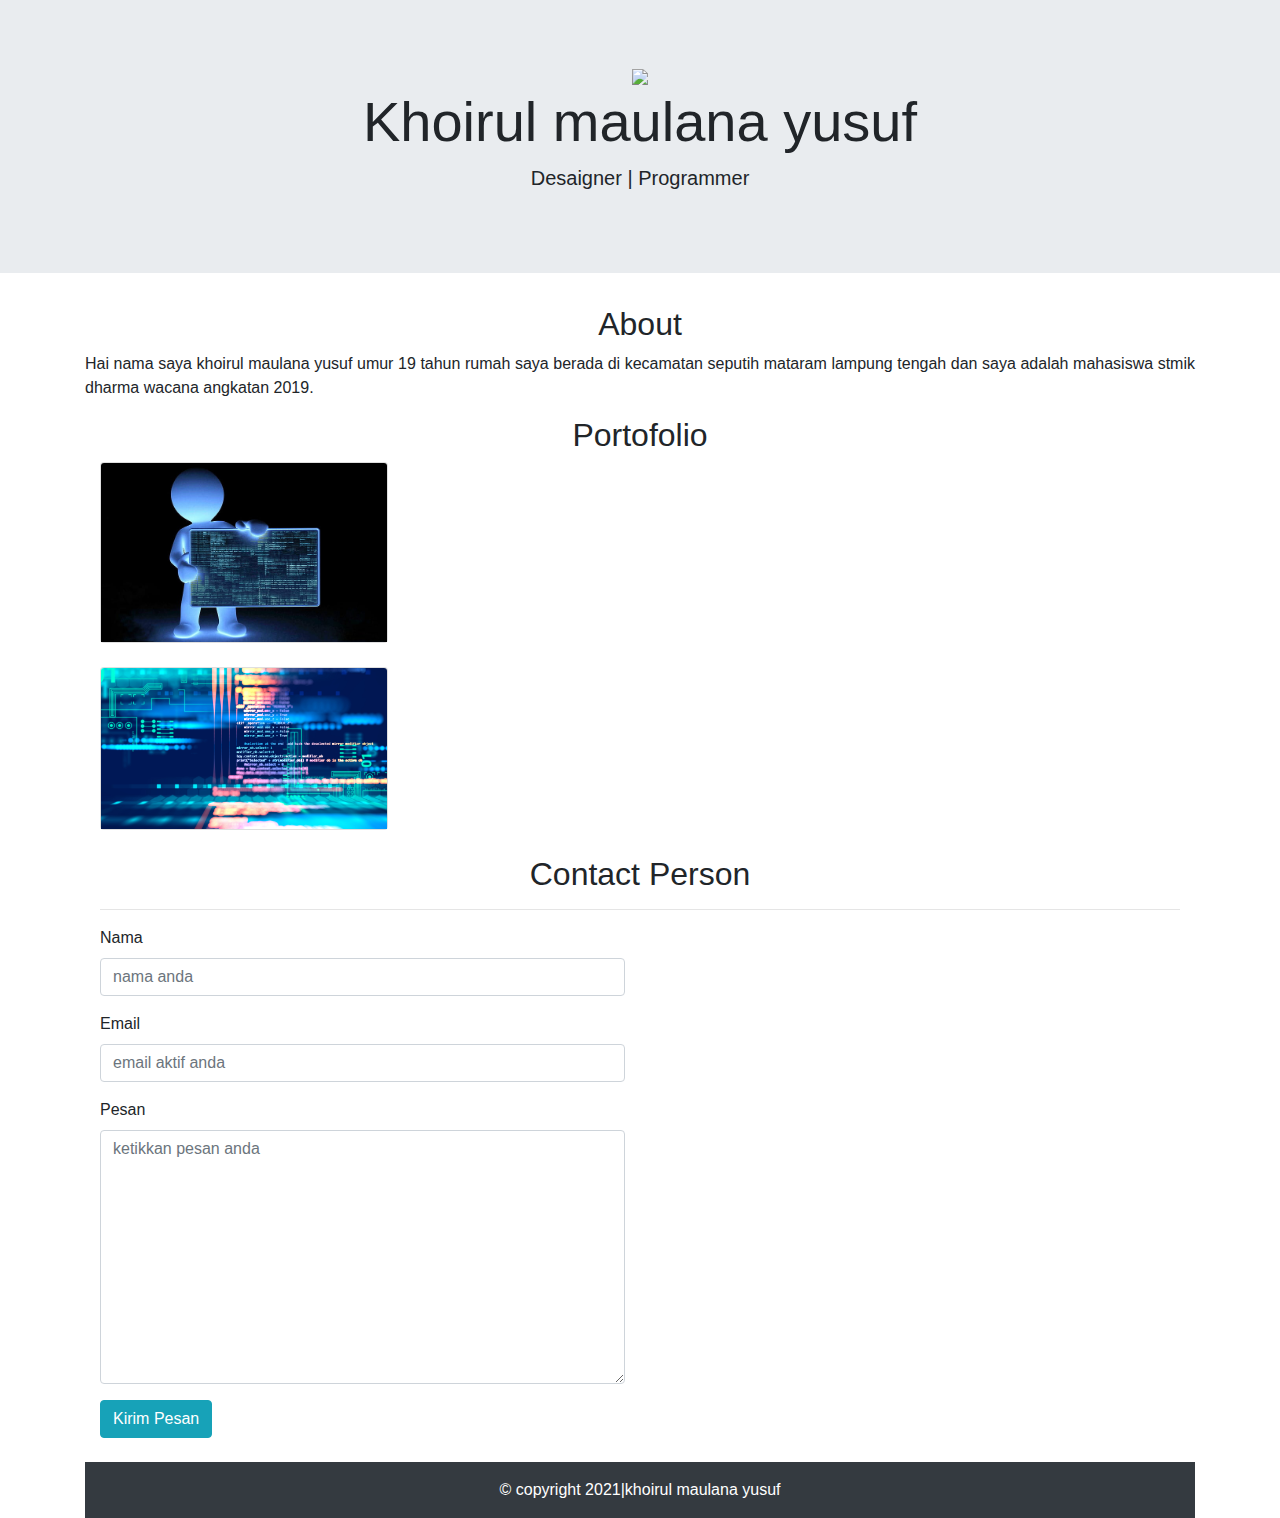
==== index.html @ 2929d171 "tugas" ====
<!doctype html>
<html lang="en">
  <head>
    <!-- Required meta tags -->
    <meta charset="utf-8">
    <meta name="viewport" content="width=device-width, initial-scale=1, shrink-to-fit=no">

    <!-- Bootstrap CSS -->
    <link rel="stylesheet" href="https://maxcdn.bootstrapcdn.com/bootstrap/4.0.0/css/bootstrap.min.css" integrity="sha384-Gn5384xqQ1aoWXA+058RXPxPg6fy4IWvTNh0E263XmFcJlSAwiGgFAW/dAiS6JXm" crossorigin="anonymous">

    <title>MyPortofolio</title>
  </head>
  <body>


<!-- Jumbotron -->

<div class="jumbotron jumbotron-fluid text-center">
  <div class="container">
    <img src="IMG20171221094413.JPG" width="22%">
    <h1 class="display-4">Khoirul maulana yusuf</h1>
    <p class="lead">Desaigner | Programmer</p>
  </div>
</div>

<!-- Jumbotron -->


<!-- About -->

<div class="container">
  <div class="row">
    <div class="col text-center">
      
      <h2>About</h2>

    </div>  
  </div>
</div>


<div class="container">
  <div class="row text-justify">
    
    <div class="col">
      <p> Hai nama saya khoirul maulana yusuf umur 19 tahun rumah saya berada di kecamatan seputih mataram lampung tengah 
        dan saya adalah mahasiswa stmik dharma wacana angkatan 2019.
      </p>
    </div>

  </div>
</div>
<!-- About -->



<!-- portofolio -->

<div class="container">
  <div class="row">
    <div class="col text-center">
      
      <h2>Portofolio</h2>

    </div>  
  </div>
</div>



<div class="container">
 
    <div class="col-md-6">
      
      <div class="card" style="width: 18rem;">
        <img class="card-img-top" src="programmer-wallpaper-preview.jpg" alt="Card image cap">
      </div>
        <br>
    </div>

    <div class="col-md-6">
      
      <div class="card" style="width: 18rem;">
        <img class="card-img-top" src="87-879470_computer-programming-coding-technology.jpg" alt="Card image cap">
      </div>
  </div>
    <br>
  <div class="col-md-6">
</div>
<!-- portofolio -->

<section class="contact" id="contact">
  <div class="container">
    <div class="row">
      <div class="col-sm-12 text-center">
        <h2>Contact Person</h2>
        <hr>
      </div>
    </div>

    <div class="row">
      <div class="col-sm-6 col-sm-offset-3">
        <form>
          <div class="form-group">
            <label for="nama">Nama</label>
            <input type="text" name="" id="nama" class="form-control" placeholder="nama anda">
          </div>

          <div class="form-group">
            <label for="email">Email</label>
            <input type="email" name="" id="email" class="form-control" placeholder="email aktif anda">
          </div>

          <div class="form-group">
            <label for="pesan">Pesan</label>
            <textarea class="form-control" id="pesan" rows="10" placeholder="ketikkan pesan anda"></textarea>
          </div>

          <button type="submit" class="btn btn-info"><i class="glyphicon glyphicon-send"></i> Kirim Pesan</button>
        </form>
      </div>
    </div>
  </div>
</section>
<br>

<!-- footer -->

<footer class="bg-dark text-white text-center">
  <div class="container">
    <div class="row">
      <div class="col pt-3">
        <p>© copyright 2021|khoirul maulana yusuf</p>
      </div>
    </div>
  </div>
</footer>

<!-- footer -->


    <!-- Optional JavaScript -->
    <!-- jQuery first, then Popper.js, then Bootstrap JS -->
    <script src="https://code.jquery.com/jquery-3.2.1.slim.min.js" integrity="sha384-KJ3o2DKtIkvYIK3UENzmM7KCkRr/rE9/Qpg6aAZGJwFDMVNA/GpGFF93hXpG5KkN" crossorigin="anonymous"></script>
    <script src="https://cdnjs.cloudflare.com/ajax/libs/popper.js/1.12.9/umd/popper.min.js" integrity="sha384-ApNbgh9B+Y1QKtv3Rn7W3mgPxhU9K/ScQsAP7hUibX39j7fakFPskvXusvfa0b4Q" crossorigin="anonymous"></script>
    <script src="https://maxcdn.bootstrapcdn.com/bootstrap/4.0.0/js/bootstrap.min.js" integrity="sha384-JZR6Spejh4U02d8jOt6vLEHfe/JQGiRRSQQxSfFWpi1MquVdAyjUar5+76PVCmYl" crossorigin="anonymous"></script>
  </body>
</html>
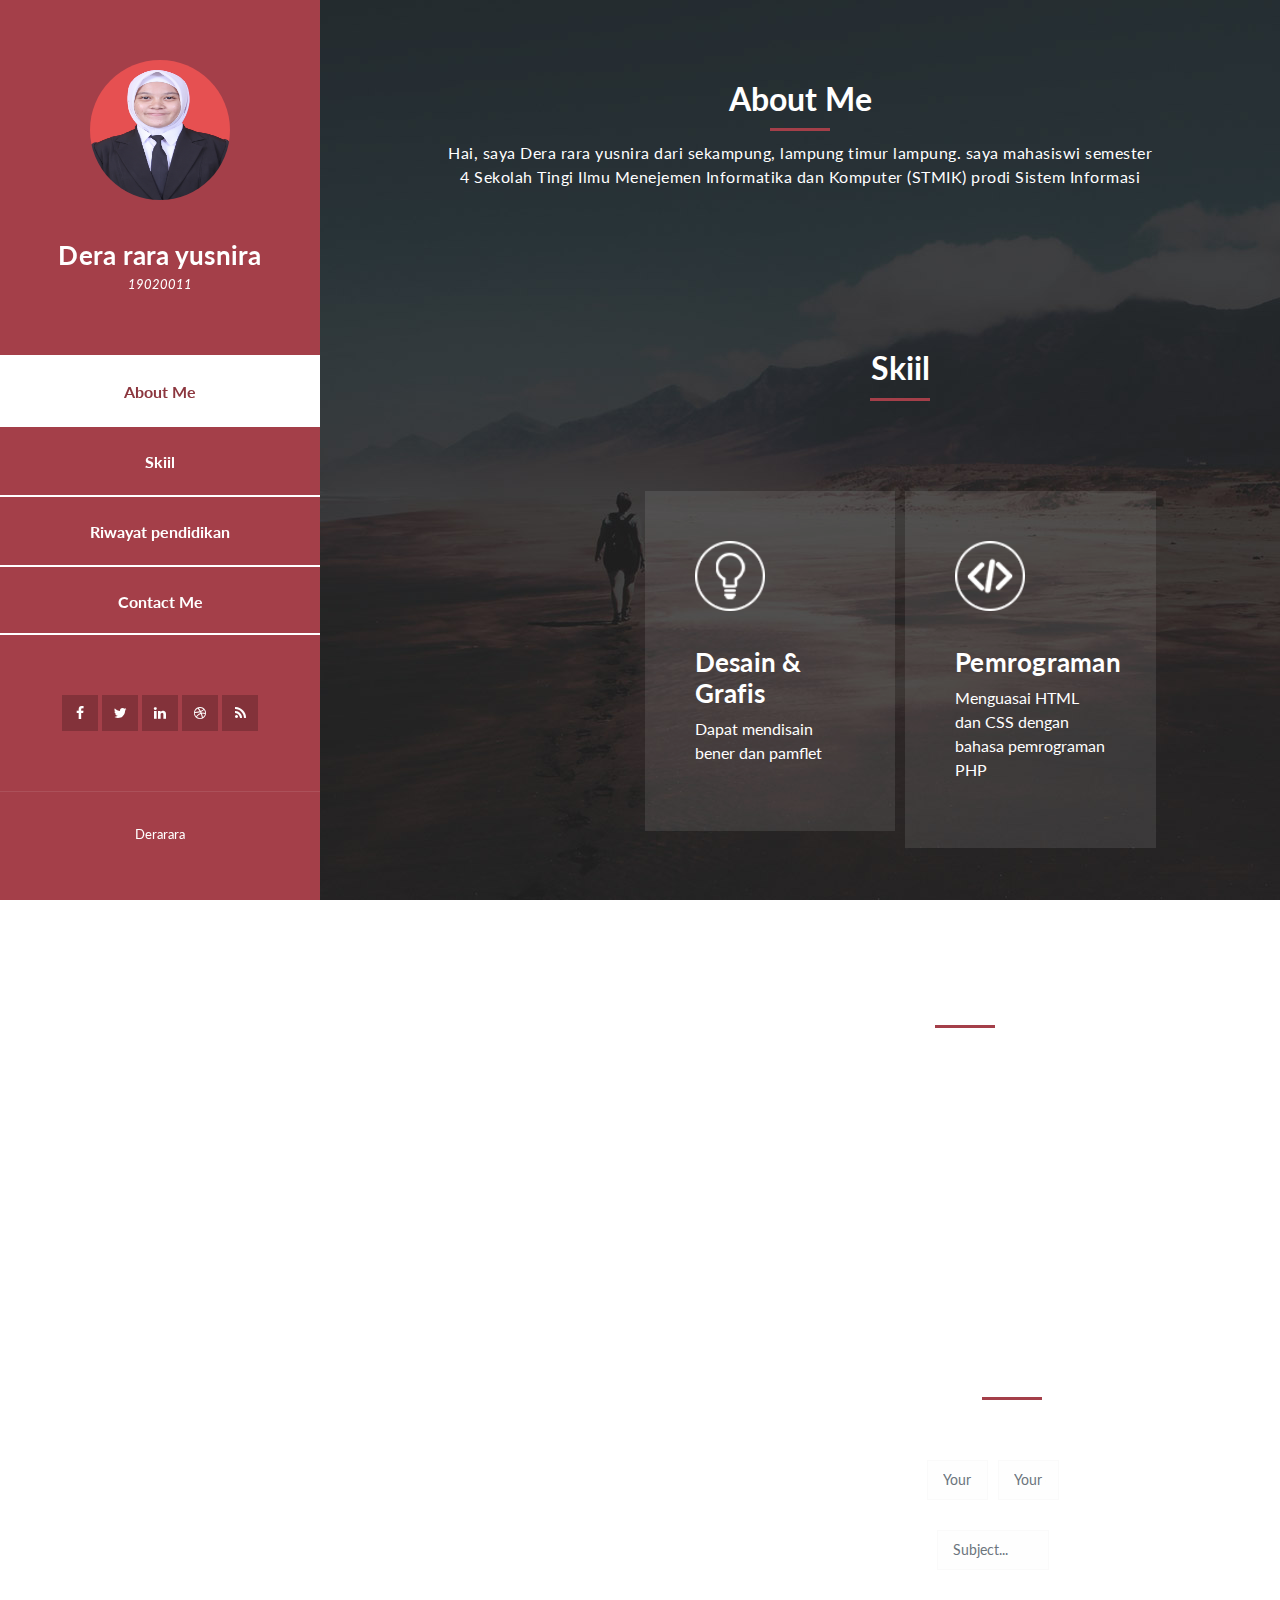
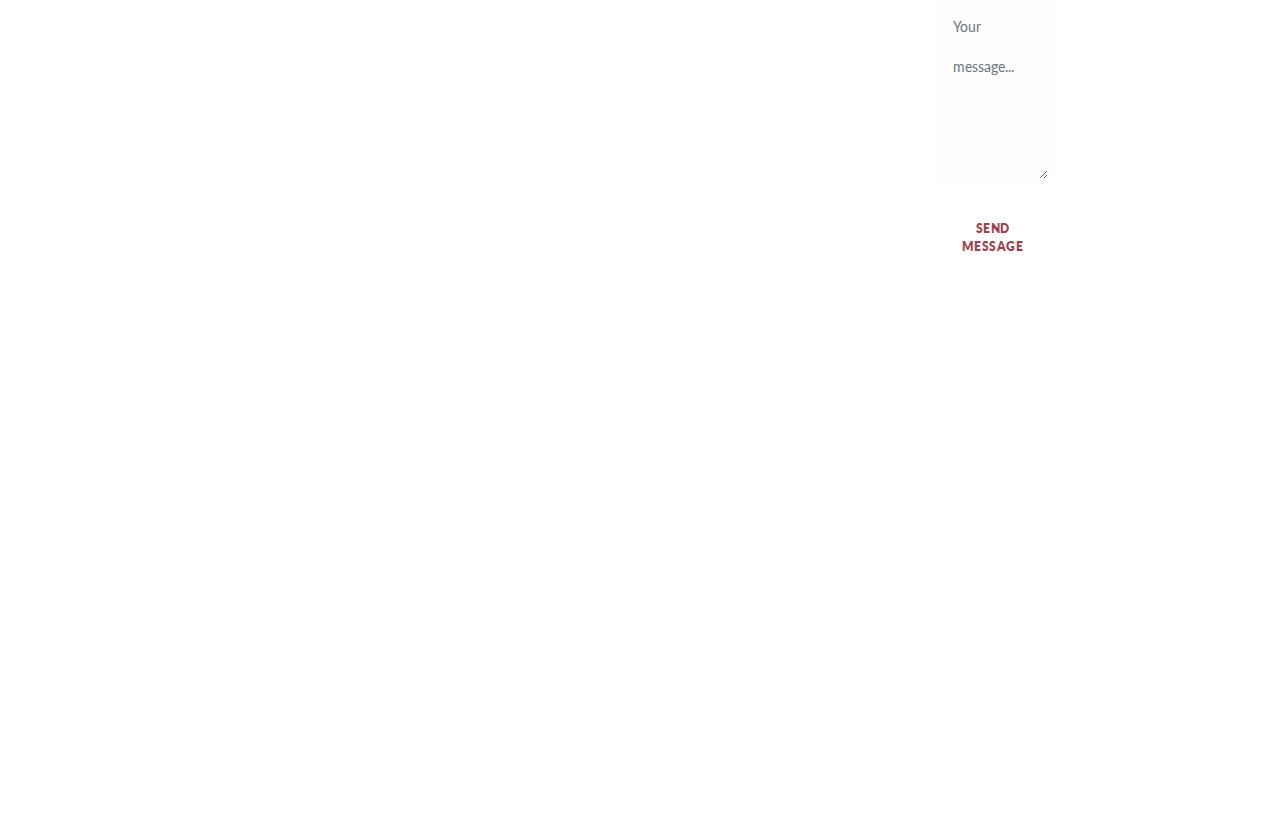
==== commit f933f5c6: "Merge 4553e1abead34d2d749df7077a3c6082cf4a532d into ec1b268347e345120ca552402181255c4aec0744" ====
--- a/index.html
+++ b/index.html
@@ -1,148 +1,268 @@
-<!doctype html>
+<!DOCTYPE html>
 <html lang="en">
   <head>
-    <!-- Required meta tags -->
-    <meta charset="utf-8">
-    <meta name="viewport" content="width=device-width, initial-scale=1, shrink-to-fit=no">
-
-    <!-- Bootstrap CSS -->
-    <link rel="stylesheet" href="https://maxcdn.bootstrapcdn.com/bootstrap/4.0.0/css/bootstrap.min.css" integrity="sha384-Gn5384xqQ1aoWXA+058RXPxPg6fy4IWvTNh0E263XmFcJlSAwiGgFAW/dAiS6JXm" crossorigin="anonymous">
-
-    <title>MyPortofolio</title>
+    <meta charset="utf-8" />
+    <meta
+      name="viewport"
+      content="width=device-width, initial-scale=1, shrink-to-fit=no"
+    />
+    <meta name="description" content="" />
+    <meta name="author" content="" />
+    <link
+      href="https://fonts.googleapis.com/css?family=Lato:100,300,400,700,900"
+      rel="stylesheet"
+    />
+
+    <title>Portofolio Derarara</title>
+<!--
+Reflux Template
+https://templatemo.com/tm-531-reflux
+-->
+    <!-- Bootstrap core CSS -->
+    <link href="vendor/bootstrap/css/bootstrap.min.css" rel="stylesheet" />
+
+    <!-- Additional CSS Files -->
+    <link rel="stylesheet" href="assets/css/fontawesome.css" />
+    <link rel="stylesheet" href="assets/css/templatemo-style.css" />
+    <link rel="stylesheet" href="assets/css/owl.css" />
+    <link rel="stylesheet" href="assets/css/lightbox.css" />
   </head>
+
   <body>
-
-
-<!-- Jumbotron -->
-
-<div class="jumbotron jumbotron-fluid text-center">
-  <div class="container">
-    <img src="IMG20171221094413.JPG" width="22%">
-    <h1 class="display-4">Khoirul maulana yusuf</h1>
-    <p class="lead">Desaigner | Programmer</p>
-  </div>
-</div>
-
-<!-- Jumbotron -->
-
-
-<!-- About -->
-
-<div class="container">
-  <div class="row">
-    <div class="col text-center">
-      
-      <h2>About</h2>
-
-    </div>  
-  </div>
-</div>
-
-
-<div class="container">
-  <div class="row text-justify">
-    
-    <div class="col">
-      <p> Hai nama saya khoirul maulana yusuf umur 19 tahun rumah saya berada di kecamatan seputih mataram lampung tengah 
-        dan saya adalah mahasiswa stmik dharma wacana angkatan 2019.
-      </p>
+    <div id="page-wraper">
+      <!-- Sidebar Menu -->
+      <div class="responsive-nav">
+        <i class="fa fa-bars" id="menu-toggle"></i>
+        <div id="menu" class="menu">
+          <i class="fa fa-times" id="menu-close"></i>
+          <div class="container">
+            <div class="image">
+              <a href="#"><img src="assets/images/dera.jpg" alt="" /></a>
+            </div>
+            <div class="author-content">
+              <h4>Dera rara yusnira</h4>
+              <span>19020011</span>
+            </div>
+            <nav class="main-nav" role="navigation">
+              <ul class="main-menu">
+                <li><a href="#section1">About Me</a></li>
+                <li><a href="#section2">Skiil</a></li>
+                <li><a href="#section3">Riwayat pendidikan</a></li>
+                <li><a href="#section4">Contact Me</a></li>
+              </ul>
+            </nav>
+            <div class="social-network">
+              <ul class="soial-icons">
+                <li>
+                  <a href="https://fb.com/templatemo"
+                    ><i class="fa fa-facebook"></i
+                  ></a>
+                </li>
+                <li>
+                  <a href="#"><i class="fa fa-twitter"></i></a>
+                </li>
+                <li>
+                  <a href="#"><i class="fa fa-linkedin"></i></a>
+                </li>
+                <li>
+                  <a href="#"><i class="fa fa-dribbble"></i></a>
+                </li>
+                <li>
+                  <a href="#"><i class="fa fa-rss"></i></a>
+                </li>
+              </ul>
+            </div>
+            <div class="copyright-text">
+              <p>Derarara</p>
+            </div>
+          </div>
+        </div>
+      </div>
+
+      <section class="section about-me" data-section="section1">
+        <div class="container">
+          <div class="section-heading">
+            <h2>About Me</h2>
+            <div class="line-dec"></div>
+            <span
+              >Hai, saya Dera rara yusnira dari sekampung, lampung timur lampung. saya mahasiswi semester 4 Sekolah  Tingi Ilmu Menejemen Informatika dan Komputer (STMIK)
+			  prodi Sistem Informasi</span
+            >
+          </div>
+      <section class="section my-services" data-section="section2">
+        <div class="container">
+          <div class="section-heading">
+            <h2>Skiil</h2>
+            <div class="line-dec"></div>
+           
+          </div>
+          <div class="row">
+            <div class="col-md-6">
+              <div class="service-item">
+                <div class="first-service-icon service-icon"></div>
+                <h4>Desain &amp; Grafis</h4>
+                <p>
+                  Dapat mendisain bener dan pamflet
+                </p>
+              </div>
+            </div>
+            <div class="col-md-6">
+              <div class="service-item">
+                <div class="second-service-icon service-icon"></div>
+                <h4>Pemrograman</h4>
+                <p>
+                 Menguasai HTML dan CSS dengan bahasa pemrograman PHP
+				 </p>
+              </div>
+            </div>
+            
+      <section class="section my-work" data-section="section3">
+        <div class="container">
+          <div class="section-heading">
+            <h2>Riwayat pendidikan</h2>
+            <div class="line-dec"></div>
+            <span 
+			>TK : TK LKMD(2006-2007) <br>
+			  SD : SD N1 GIRIKARTO (2007-2013) <br>
+			  SMP : SMP N2 SEKAMPUNG (2013-2016) <br>
+			  SMK : SMK MUHAMMADIYAH SEKAMPUNG (2016-2019)<br>
+			  </span>
+         
+
+      <section class="section contact-me" data-section="section4">
+        <div class="container">
+          <div class="section-heading">
+            <h2>Contact Me</h2>
+            <div class="line-dec"></div>
+            
+          </div>
+          <div class="row">
+            <div class="right-content">
+              <div class="container">
+                <form id="contact" action="" method="post">
+                  <div class="row">
+                    <div class="col-md-6">
+                      <fieldset>
+                        <input
+                          name="name"
+                          type="text"
+                          class="form-control"
+                          id="name"
+                          placeholder="Your name..."
+                          required=""
+                        />
+                      </fieldset>
+                    </div>
+                    <div class="col-md-6">
+                      <fieldset>
+                        <input
+                          name="email"
+                          type="text"
+                          class="form-control"
+                          id="email"
+                          placeholder="Your email..."
+                          required=""
+                        />
+                      </fieldset>
+                    </div>
+                    <div class="col-md-12">
+                      <fieldset>
+                        <input
+                          name="subject"
+                          type="text"
+                          class="form-control"
+                          id="subject"
+                          placeholder="Subject..."
+                          required=""
+                        />
+                      </fieldset>
+                    </div>
+                    <div class="col-md-12">
+                      <fieldset>
+                        <textarea
+                          name="message"
+                          rows="6"
+                          class="form-control"
+                          id="message"
+                          placeholder="Your message..."
+                          required=""
+                        ></textarea>
+                      </fieldset>
+                    </div>
+                    <div class="col-md-12">
+                      <fieldset>
+                        <button type="submit" id="form-submit" class="button">
+                          Send Message
+                        </button>
+                      </fieldset>
+                    </div>
+                  </div>
+                </form>
+              </div>
+            </div>
+          </div>
+        </div>
+      </section>
     </div>
 
-  </div>
-</div>
-<!-- About -->
-
-
-
-<!-- portofolio -->
-
-<div class="container">
-  <div class="row">
-    <div class="col text-center">
-      
-      <h2>Portofolio</h2>
-
-    </div>  
-  </div>
-</div>
-
-
-
-<div class="container">
- 
-    <div class="col-md-6">
-      
-      <div class="card" style="width: 18rem;">
-        <img class="card-img-top" src="programmer-wallpaper-preview.jpg" alt="Card image cap">
-      </div>
-        <br>
-    </div>
-
-    <div class="col-md-6">
-      
-      <div class="card" style="width: 18rem;">
-        <img class="card-img-top" src="87-879470_computer-programming-coding-technology.jpg" alt="Card image cap">
-      </div>
-  </div>
-    <br>
-  <div class="col-md-6">
-</div>
-<!-- portofolio -->
-
-<section class="contact" id="contact">
-  <div class="container">
-    <div class="row">
-      <div class="col-sm-12 text-center">
-        <h2>Contact Person</h2>
-        <hr>
-      </div>
-    </div>
-
-    <div class="row">
-      <div class="col-sm-6 col-sm-offset-3">
-        <form>
-          <div class="form-group">
-            <label for="nama">Nama</label>
-            <input type="text" name="" id="nama" class="form-control" placeholder="nama anda">
-          </div>
-
-          <div class="form-group">
-            <label for="email">Email</label>
-            <input type="email" name="" id="email" class="form-control" placeholder="email aktif anda">
-          </div>
-
-          <div class="form-group">
-            <label for="pesan">Pesan</label>
-            <textarea class="form-control" id="pesan" rows="10" placeholder="ketikkan pesan anda"></textarea>
-          </div>
-
-          <button type="submit" class="btn btn-info"><i class="glyphicon glyphicon-send"></i> Kirim Pesan</button>
-        </form>
-      </div>
-    </div>
-  </div>
-</section>
-<br>
-
-<!-- footer -->
-
-<footer class="bg-dark text-white text-center">
-  <div class="container">
-    <div class="row">
-      <div class="col pt-3">
-        <p>© copyright 2021|khoirul maulana yusuf</p>
-      </div>
-    </div>
-  </div>
-</footer>
-
-<!-- footer -->
-
-
-    <!-- Optional JavaScript -->
-    <!-- jQuery first, then Popper.js, then Bootstrap JS -->
-    <script src="https://code.jquery.com/jquery-3.2.1.slim.min.js" integrity="sha384-KJ3o2DKtIkvYIK3UENzmM7KCkRr/rE9/Qpg6aAZGJwFDMVNA/GpGFF93hXpG5KkN" crossorigin="anonymous"></script>
-    <script src="https://cdnjs.cloudflare.com/ajax/libs/popper.js/1.12.9/umd/popper.min.js" integrity="sha384-ApNbgh9B+Y1QKtv3Rn7W3mgPxhU9K/ScQsAP7hUibX39j7fakFPskvXusvfa0b4Q" crossorigin="anonymous"></script>
-    <script src="https://maxcdn.bootstrapcdn.com/bootstrap/4.0.0/js/bootstrap.min.js" integrity="sha384-JZR6Spejh4U02d8jOt6vLEHfe/JQGiRRSQQxSfFWpi1MquVdAyjUar5+76PVCmYl" crossorigin="anonymous"></script>
+    <!-- Scripts -->
+    <!-- Bootstrap core JavaScript -->
+    <script src="vendor/jquery/jquery.min.js"></script>
+    <script src="vendor/bootstrap/js/bootstrap.bundle.min.js"></script>
+
+    <script src="assets/js/isotope.min.js"></script>
+    <script src="assets/js/owl-carousel.js"></script>
+    <script src="assets/js/lightbox.js"></script>
+    <script src="assets/js/custom.js"></script>
+    <script>
+      //according to loftblog tut
+      $(".main-menu li:first").addClass("active");
+
+      var showSection = function showSection(section, isAnimate) {
+        var direction = section.replace(/#/, ""),
+          reqSection = $(".section").filter(
+            '[data-section="' + direction + '"]'
+          ),
+          reqSectionPos = reqSection.offset().top - 0;
+
+        if (isAnimate) {
+          $("body, html").animate(
+            {
+              scrollTop: reqSectionPos
+            },
+            800
+          );
+        } else {
+          $("body, html").scrollTop(reqSectionPos);
+        }
+      };
+
+      var checkSection = function checkSection() {
+        $(".section").each(function() {
+          var $this = $(this),
+            topEdge = $this.offset().top - 80,
+            bottomEdge = topEdge + $this.height(),
+            wScroll = $(window).scrollTop();
+          if (topEdge < wScroll && bottomEdge > wScroll) {
+            var currentId = $this.data("section"),
+              reqLink = $("a").filter("[href*=\\#" + currentId + "]");
+            reqLink
+              .closest("li")
+              .addClass("active")
+              .siblings()
+              .removeClass("active");
+          }
+        });
+      };
+
+      $(".main-menu").on("click", "a", function(e) {
+        e.preventDefault();
+        showSection($(this).attr("href"), true);
+      });
+
+      $(window).scroll(function() {
+        checkSection();
+      });
+    </script>
   </body>
-</html>+</html>
--- a/assets/css/templatemo-style.css
+++ b/assets/css/templatemo-style.css
@@ -0,0 +1,811 @@
+/*
+
+Reflux Template
+
+https://templatemo.com/tm-531-reflux
+
+*/
+
+@import url(fontawesome.css);
+@import url("https://fonts.googleapis.com/css?family=Lato:100,300,400,700,900");
+body {
+    font-family: 'Lato', sans-serif;
+}
+
+#page-wraper {
+    background: url(../images/page-bg.jpg) no-repeat center center fixed;
+    -webkit-background-size: cover;
+    -moz-background-size: cover;
+    -o-background-size: cover;
+    background-size: cover;
+    width: 100%;
+}
+
+
+/* Basic */
+
+body {
+    overflow-x: hidden;
+}
+
+input,
+select,
+textarea {
+    outline: none;
+}
+
+a,
+a:hover {
+    text-decoration: none;
+}
+
+p {
+    font-size: 16px;
+    line-height: 24px;
+    color: #fff;
+}
+
+h4 {
+    font-size: 26px;
+    font-weight: 700;
+    color: #fff;
+    letter-spacing: 0.25px;
+}
+
+img {
+    width: 100%;
+    overflow: hidden;
+}
+
+ul {
+    padding: 0;
+    margin: 0;
+    list-style: none;
+}
+
+ul li {
+    display: inline-block;
+}
+
+html {
+    -webkit-box-sizing: border-box;
+    -moz-box-sizing: border-box;
+    box-sizing: border-box;
+}
+
+*,
+*:before,
+*:after {
+    -webkit-box-sizing: inherit;
+    -moz-box-sizing: inherit;
+    box-sizing: inherit;
+}
+
+.clearfix {
+    zoom: 1;
+}
+
+.clearfix:before,
+.clearfix:after {
+    content: "";
+    display: table;
+}
+
+.clearfix:after {
+    clear: both;
+}
+
+.container {
+    margin: 0 auto;
+}
+
+.main-nav {
+    text-align: center;
+}
+
+.main-nav li:last-child a {
+    border-bottom: 2px solid #fff;
+}
+
+.main-nav li {
+    display: block;
+}
+
+.main-nav li a {
+    height: 70px;
+    line-height: 70px;
+    display: inline-block;
+    font-size: 16px;
+    font-weight: 700;
+    color: #fff;
+    width: 100%;
+    transition: all 0.5s;
+    border-top: 2px solid #fff;
+}
+
+.main-nav li:hover a,
+.main-nav li.active a {
+    background: #fff;
+    color: #8c363e;
+}
+
+/* Sidebar Menu */
+
+.menu .image {
+    margin-top: 60px;
+}
+
+.menu .image img {
+    width: 140px;
+    height: 140px;
+    border-radius: 50%;
+    text-align: center;
+}
+
+.menu .author-content {
+    margin: 40px 0px 60px 0px;
+}
+
+.menu .author-content h4 {
+    margin-bottom: 0px;
+}
+
+.menu .author-content span {
+    font-size: 13px;
+    font-style: italic;
+    color: #fff;
+}
+
+.menu .social-network {
+    margin-top: 60px;
+}
+
+.menu .social-network ul li {
+    margin: 0 3px;
+}
+
+.menu .social-network ul li a {
+    width: 40px;
+    height: 40px;
+    display: inline-block;
+    text-align: center;
+    line-height: 40px;
+    background-color: rgba(0, 0, 0, 0.2);
+    color: #fff;
+    font-size: 14px;
+    transition: all 0.5s;
+}
+
+.menu .social-network ul li a:hover {
+    background-color: #fff;
+    color: #a43f49;
+}
+
+.menu .copyright-text {
+    position: relative;
+    margin-top: 60px;
+}
+
+.menu .copyright-text p {
+    border-top: 1px solid rgba(250, 250, 250, 0.1);
+    display: inline-block;
+    width: 100%;
+    padding-left: 30px;
+    padding-right: 30px;
+    padding-top: 30px;
+    font-size: 13px;
+}
+
+.menu:before,
+.menu:after {
+    content: "";
+    display: table;
+}
+
+.menu:after {
+    clear: both;
+}
+
+.menu a {
+    text-decoration: none;
+    color: inherit;
+}
+
+.menu {
+    text-align: center;
+}
+
+.menu::-webkit-scrollbar {
+    display: none;
+}
+
+.menu {
+    left: 10%;
+  -webkit-transition: -webkit-transform 233ms cubic-bezier(0, 0, 0.21, 1);
+  -webkit-overflow-scrolling: touch;
+  background-color: #a43f49;
+  box-sizing: border-box;
+  height: 100vh;  
+  max-height: 100vh !important;
+  max-width: 80vw !important;
+  min-width: 45px !important;
+  outline: none;
+  overflow-x: hidden !important;
+  overflow-y: auto !important;
+  padding: 0;
+  position: fixed !important;
+  top: calc(0px);  
+  width: 20%;
+  will-change: transform;
+  z-index: 9999 !important;
+}
+
+.menu-toggle {
+  color: #fff;
+  cursor: pointer;
+  font-size: 25px;
+  position: fixed;
+  right: 25px;
+  top: 25px;
+}
+
+#menu-toggle {
+    z-index: 999;
+    cursor: pointer;
+    position: fixed;
+    top: 0;
+    left: 0;
+    color: #a43f49;
+    background-color: #fff;
+    width: 60px;
+    height: 60px;
+    text-align: center;
+    display: inline-block;
+    line-height: 60px;
+}
+
+.menu-close {
+  cursor: pointer;
+}
+
+#menu-close {
+    cursor: pointer;
+    text-align: right;
+    color: #a43f49;
+    background-color: #fff;
+    width: 100%;
+    height: 60px;
+    text-align: center;
+    display: inline-block;
+    line-height: 60px;
+}
+
+
+/* Section */
+
+.section {
+    color: #fff;
+    width: 55%;
+    right: 10%;
+    left: 35%;
+    position: relative;
+    min-height: 100vh;
+    padding-bottom: 80px;
+    border-bottom: 3px solid rgba(250, 250, 250, 0.25);
+}
+
+.section-heading {
+    text-align: center;
+    padding: 80px 45px;
+}
+
+.section-heading h2 {
+    font-size: 32px;
+    font-weight: 700;
+    color: #fff;
+}
+
+.section-heading .line-dec {
+    width: 60px;
+    height: 3px;
+    background-color: #a43f49;
+    margin: 10px auto;
+}
+
+.section-heading span {
+    margin-top: 5px;
+    font-size: 16px;
+    color: #fff;
+    letter-spacing: 0.5px;
+}
+
+
+/* Buttons */
+
+.white-button a {
+    display: inline-block;
+    padding: 12px 20px;
+    background-color: #fff;
+    color: #a43f49;
+    font-size: 13px;
+    font-weight: 800;
+    letter-spacing: 0.5px;
+    text-transform: uppercase;
+    transition: all 0.5s;
+}
+
+.white-button a:hover {
+    background-color: #a43f49;
+    color: #fff;
+}
+
+button {
+    display: inline-block;
+    padding: 10px 20px;
+    background-color: #fff;
+    color: #a43f49;
+    font-size: 12px;
+    font-weight: 800;
+    letter-spacing: 0.5px;
+    text-transform: uppercase;
+    transition: all 0.5s;
+    border: none;
+    outline: none;
+    cursor: pointer;
+}
+
+button:hover {
+    outline: none;
+    background-color: #a43f49;
+    color: #fff;
+}
+
+
+/* Left & Right Post */
+
+.right-image-post {
+    margin-top: 60px;
+    padding-top: 60px;
+    border-top: 2px solid rgba(250, 250, 250, 0.1);
+}
+
+.left-image img,
+.right-image img {
+    border-radius: 5px;
+}
+
+.right-image-post h4,
+.left-image-post h4 {
+    margin-top: 30px;
+}
+
+.right-image-post p,
+.left-image-post p {
+    margin-top: 20px;
+}
+
+.right-image-post .white-button,
+.left-image-post .white-button {
+    margin-top: 30px;
+}
+
+
+/* Services */
+
+.my-services .col-md-6 {
+    padding-left: 5px;
+    padding-right: 5px;
+}
+
+.service-item {
+    margin-bottom: 10px;
+    padding: 50px;
+    background-color: rgba(250, 250, 250, 0.1);
+    transition: all 0.5s;
+}
+
+.service-item h4 {
+    transition: all 0.5s;
+}
+
+.service-item p {
+    transition: all 0.5s;
+}
+
+.service-item:hover {
+    background-color: rgba(250, 250, 250, 1);
+}
+
+.service-item:hover h4 {
+    color: #1e1e1e;
+}
+
+.service-item:hover p {
+    color: #4a4a4a;
+}
+
+.service-item .service-icon {
+    width: 70px;
+    height: 70px;
+    display: inline-block;
+    margin-bottom: 30px;
+    background-size: cover;
+    background-repeat: no-repeat;
+    transition: all 0.5s;
+}
+
+.service-item .first-service-icon {
+    background-image: url(../images/first-white-icon.png);
+}
+
+.service-item:hover .first-service-icon {
+    background-image: url(../images/first-main-icon.png);
+}
+
+.service-item .second-service-icon {
+    background-image: url(../images/second-white-icon.png);
+}
+
+.service-item:hover .second-service-icon {
+    background-image: url(../images/second-main-icon.png);
+}
+
+.service-item .third-service-icon {
+    background-image: url(../images/third-white-icon.png);
+}
+
+.service-item:hover .third-service-icon {
+    background-image: url(../images/third-main-icon.png);
+}
+
+.service-item .fourth-service-icon {
+    background-image: url(../images/fourth-white-icon.png);
+}
+
+.service-item:hover .fourth-service-icon {
+    background-image: url(../images/fourth-main-icon.png);
+}
+
+
+/* My Work */
+
+section.my-work .section-heading {
+    text-align: center;
+    padding: 80px 45px 50px 45px;
+}
+
+.isotope-wrapper {
+    position: relative;
+    width: 100%;
+    margin: auto;
+}
+
+.isotope-toolbar input[type="radio"] {
+    display: none;
+}
+
+.isotope-toolbar span {
+    text-transform: capitalize;
+    display: inline-block;
+    margin-right: 15px;
+    padding-bottom: 3px;
+    font-size: 15px;
+    font-weight: 700;
+    border-bottom: 2px solid transparent;
+    transform: ease-in-out 0.5s;
+    cursor: pointer;
+}
+
+.isotope-toolbar input[type="radio"]:checked + span {
+    color: #a43f49;
+    border-bottom: 2px solid #a43f49;
+}
+
+.isotope-box {
+    position: relative;
+    width: 100%;
+}
+
+.isotope-toolbar {
+    text-align: center;
+    margin: 10px;
+}
+
+.isotope-toolbar p {
+    border-top: 1px solid #fff;
+    padding-top: 15px;
+}
+
+.isotope-toolbar a {
+    color: #fff;
+}
+
+.isotope-item {
+    position: relative;
+    width: 48%;
+    margin: 1%;
+    border-bottom: 2px solid rgba(250,250,250,0.1);
+    padding-bottom: 30px;
+    margin-bottom: 30px;
+}
+
+.isotope-item img {
+    top: 0;
+    left: 0;
+    width: 100%;
+    height: 100%;
+    border-radius: 5px;
+}
+
+.lazyload {
+    background: #f7f7f7;
+}
+
+.lazyloading {
+    background: #f7f7f7 url(//afarkas.github.io/lazysizes/assets/imgs/loader.gif) no-repeat center;
+    min-height: 60px;
+}
+
+figure.snip1321 {
+  overflow: hidden;
+  text-align: center;
+  -webkit-perspective: 50em;
+  perspective: 50em;
+}
+figure.snip1321 * {
+  -webkit-box-sizing: padding-box;
+  box-sizing: padding-box;
+  -webkit-transition: all 0.2s ease-out;
+  transition: all 0.2s ease-out;
+}
+figure.snip1321 figcaption {
+  top: 50%;
+  left: 20px;
+  right: 20px;
+  position: absolute;
+  opacity: 0;
+  z-index: 1;
+}
+figure.snip1321 h4 {
+    margin-top: 15px;
+  margin-bottom: 5px;
+  color: #232323;
+}
+figure.snip1321 span {
+    font-size: 14px;
+    font-style: italic;
+    display: block;
+    color: #7a7a7a;
+}
+figure.snip1321 i {
+  position: relative!important;
+  font-size: 18px;
+  background-color: #a43f49;
+  width: 40px;
+  height: 40px;
+  display: inline-block;
+  text-align: center;
+  line-height: 40px;
+  border-radius: 5px;
+  color: #fff;
+}
+figure.snip1321:after {
+  background-color: #ffffff;
+  position: absolute;
+  content: "";
+  display: block;
+  top: 20px;
+  left: 20px;
+  right: 20px;
+  bottom: 20px;
+  -webkit-transition: all 0.4s ease-in-out;
+  transition: all 0.4s ease-in-out;
+  -webkit-transform: rotateX(-90deg);
+  transform: rotateX(-90deg);
+  -webkit-transform-origin: 50% 50%;
+  -ms-transform-origin: 50% 50%;
+  transform-origin: 50% 50%;
+  opacity: 0;
+}
+figure.snip1321 a {
+  left: 0;
+  right: 0;
+  top: 0;
+  bottom: 0;
+  z-index: 1;
+}
+figure.snip1321:hover figcaption,
+figure.snip1321.hover figcaption {
+  -webkit-transform: translateY(-50%);
+  transform: translateY(-50%);
+  opacity: 1;
+  -webkit-transition-delay: 0.2s;
+  transition-delay: 0.2s;
+}
+figure.snip1321:hover:after,
+figure.snip1321.hover:after {
+  -webkit-transform: rotateX(0);
+  transform: rotateX(0);
+  opacity: 0.9;
+}
+
+
+/* Contact Me */
+
+section.contact-me {
+    border-bottom: none;
+}
+
+#contact input {
+    background-color: rgba(250,250,250,0.1);
+    border: 1px solid rgba(250,250,250,1);
+    border-radius: 0px;
+    margin-bottom: 30px;
+    color: #fff;
+    font-size: 14px;
+    height: 40px;
+    line-height: 40px;
+    width: 100%;
+    padding-left: 15px;
+}
+
+#contact input:focus {
+    outline: none;
+    box-shadow: none;
+}
+
+#contact textarea {
+    background-color: rgba(250,250,250,0.1);
+    border: 1px solid rgba(250,250,250,1);
+    border-radius: 0px;
+    margin-bottom: 30px;
+    color: #fff;
+    font-size: 14px;
+    height: 180px;
+    max-height: 220px;
+    line-height: 40px;
+    width: 100%;
+    padding-left: 15px;
+}
+
+#contact textarea:focus {
+    outline: none;
+    box-shadow: none;
+}
+
+#contact {
+    text-align: center;
+}
+
+@media screen and (max-width: 1680px) {
+    .menu {
+        left: 5%;
+    }
+
+    .section {
+        color: #fff;
+        width: 65%;
+        right: 5%;
+        left: 30%;
+    }
+}
+
+@media screen and (max-width: 1680px) and (min-width: 846px) { 
+    .menu .social-network ul li a {
+        width: 36px;
+        height: 36px;
+        line-height: 36px;
+    }
+
+    .menu .social-network ul li {
+        margin: 0;
+    }
+
+    .menu .image {
+        margin-top: 60px;
+    }
+}
+
+@media screen and (max-width: 1280px) {
+    .menu {
+        left: 0%;
+    }
+
+    .right-image-post h4,
+    .left-image-post h4 {
+        margin-top: 0px;
+    }
+
+    .right-image-post p,
+    .left-image-post p {
+        margin-top: 15px;
+    }
+
+    .right-image-post .white-button,
+    .left-image-post .white-button {
+        margin-top: 25px;
+    }
+
+}
+
+.menu .container {
+    padding-left: 0;
+    padding-right: 0;
+}
+
+@media screen and (max-width: 1280px) and (min-width: 846px) {
+    .menu {
+        width: 25%;
+    }
+}
+
+#menu-toggle,
+#menu-close {
+    display: none;
+}  
+
+@media screen and (max-width: 845px) {        
+    #menu-toggle,
+    #menu-close {
+        display: inline-block;
+    }    
+
+    .menu {        
+        width: 320px;
+        -webkit-transform: translateX(-100%) !important;
+        transform: translateX(-100%) !important;
+        transition: -webkit-transform 233ms cubic-bezier(0, 0, 0.21, 1);
+        transition: transform 233ms cubic-bezier(0, 0, 0.21, 1);
+        transition: transform 233ms cubic-bezier(0, 0, 0.21, 1), -webkit-transform 233ms cubic-bezier(0, 0, 0.21, 1);
+    }
+
+    .menu .image {
+        margin-top: 40px;        
+    }
+
+    .menu .image img {
+        width: 120px;
+        height: 120px;
+    }
+
+    .menu .author-content {
+        margin: 20px 0px 40px 0px;
+    }
+
+    .menu .container {
+        padding-left: 15px;
+        padding-right: 15px;
+    }
+
+    .menu.open {
+        display: inline-block;
+        -webkit-transform: translateX(0) !important;
+                transform: translateX(0) !important;
+    }
+
+    .responsive-nav {
+        display: inline-block;
+    }
+    .section {
+        width: 94%;
+        right: 3%;
+        left: 3%;
+    }
+    .isotope-item {
+        width: 94%;
+        margin: 3%;
+    }
+    .left-image-post img {
+        margin-bottom: 30px;
+    }
+    .right-image-post img {
+        margin-top: 30px;
+    }
+    .isotope-item {
+        border-bottom: none;
+        text-align: center;
+    }
+    .isotope-toolbar {
+        margin-bottom: 20px;
+    }
+}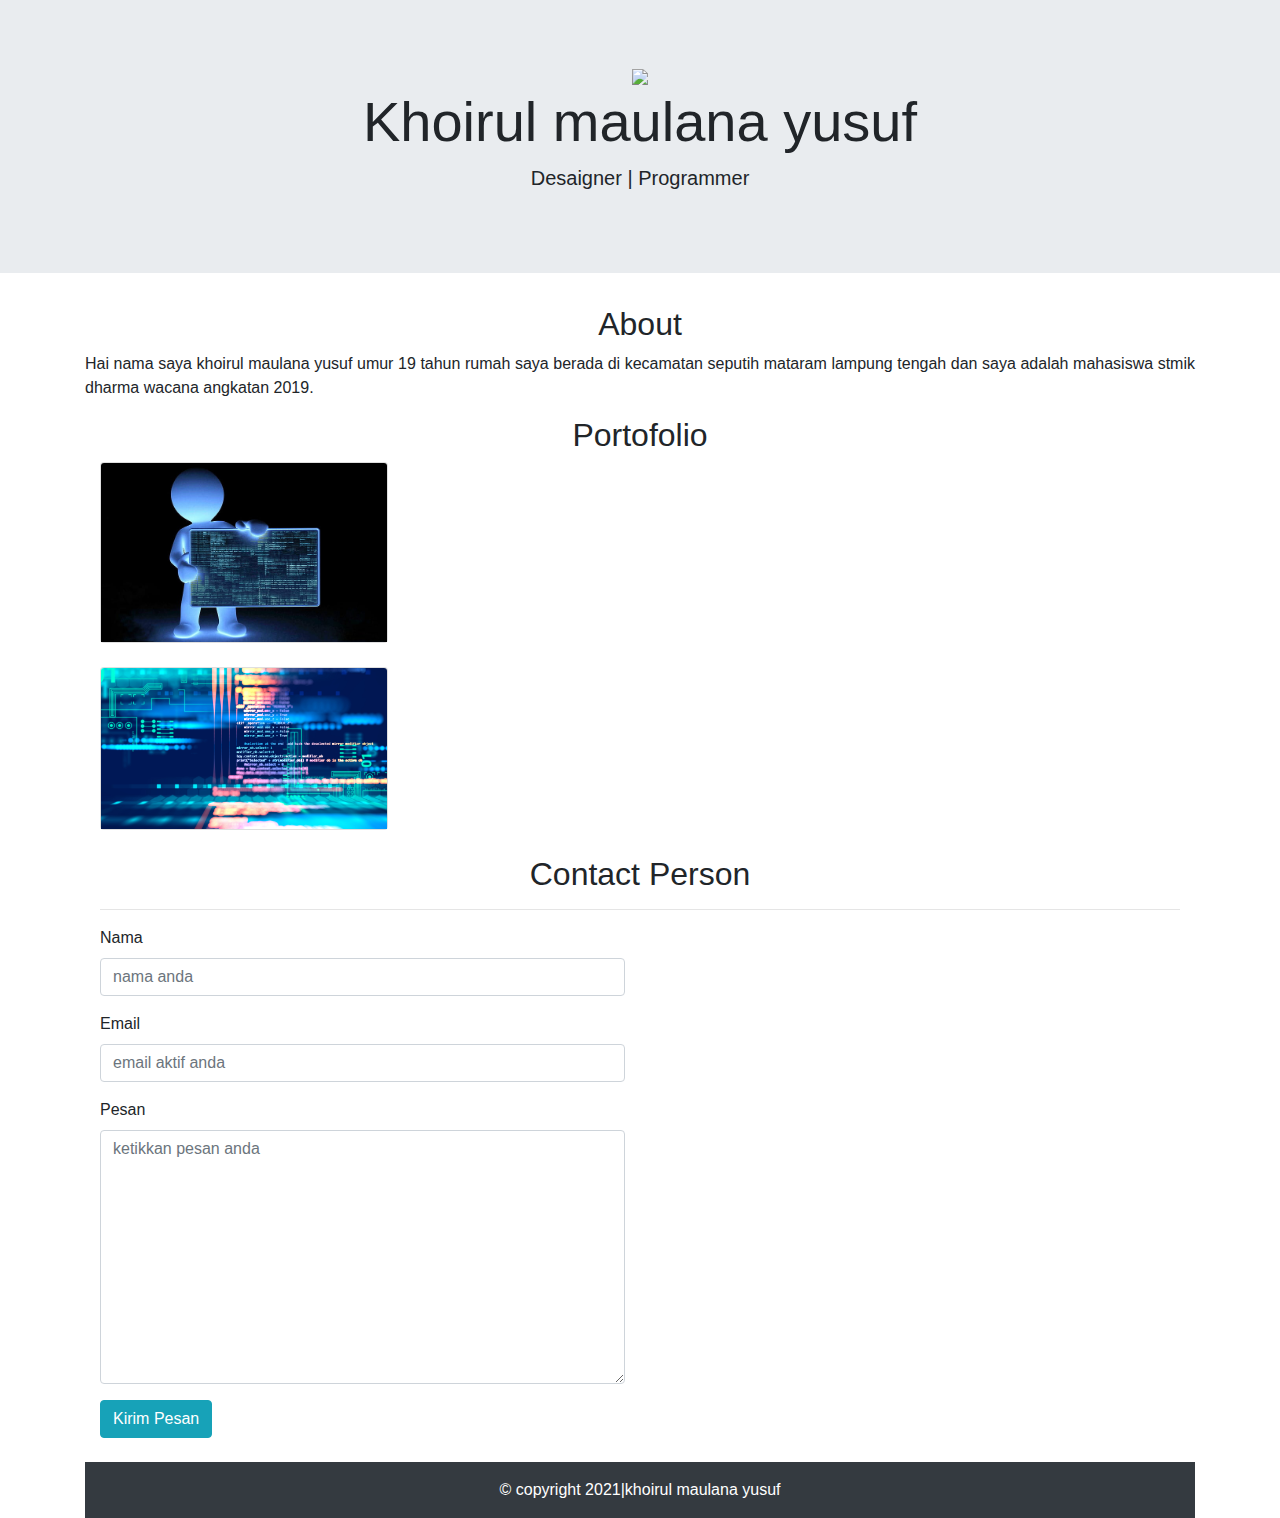
==== commit c957769e: "Merge f55cfad275ff6a5f2ec4a8dabf134354d56f1dc6 into ec1b268347e345120ca552402181255c4aec0744" ====
--- a/index.html
+++ b/index.html
@@ -1,268 +1,148 @@
-<!DOCTYPE html>
+<!doctype html>
 <html lang="en">
   <head>
-    <meta charset="utf-8" />
-    <meta
-      name="viewport"
-      content="width=device-width, initial-scale=1, shrink-to-fit=no"
-    />
-    <meta name="description" content="" />
-    <meta name="author" content="" />
-    <link
-      href="https://fonts.googleapis.com/css?family=Lato:100,300,400,700,900"
-      rel="stylesheet"
-    />
+    <!-- Required meta tags -->
+    <meta charset="utf-8">
+    <meta name="viewport" content="width=device-width, initial-scale=1, shrink-to-fit=no">
 
-    <title>Portofolio Derarara</title>
-<!--
-Reflux Template
-https://templatemo.com/tm-531-reflux
--->
-    <!-- Bootstrap core CSS -->
-    <link href="vendor/bootstrap/css/bootstrap.min.css" rel="stylesheet" />
+    <!-- Bootstrap CSS -->
+    <link rel="stylesheet" href="https://maxcdn.bootstrapcdn.com/bootstrap/4.0.0/css/bootstrap.min.css" integrity="sha384-Gn5384xqQ1aoWXA+058RXPxPg6fy4IWvTNh0E263XmFcJlSAwiGgFAW/dAiS6JXm" crossorigin="anonymous">
 
-    <!-- Additional CSS Files -->
-    <link rel="stylesheet" href="assets/css/fontawesome.css" />
-    <link rel="stylesheet" href="assets/css/templatemo-style.css" />
-    <link rel="stylesheet" href="assets/css/owl.css" />
-    <link rel="stylesheet" href="assets/css/lightbox.css" />
+    <title>MyPortofolio</title>
   </head>
+  <body>
 
-  <body>
-    <div id="page-wraper">
-      <!-- Sidebar Menu -->
-      <div class="responsive-nav">
-        <i class="fa fa-bars" id="menu-toggle"></i>
-        <div id="menu" class="menu">
-          <i class="fa fa-times" id="menu-close"></i>
-          <div class="container">
-            <div class="image">
-              <a href="#"><img src="assets/images/dera.jpg" alt="" /></a>
-            </div>
-            <div class="author-content">
-              <h4>Dera rara yusnira</h4>
-              <span>19020011</span>
-            </div>
-            <nav class="main-nav" role="navigation">
-              <ul class="main-menu">
-                <li><a href="#section1">About Me</a></li>
-                <li><a href="#section2">Skiil</a></li>
-                <li><a href="#section3">Riwayat pendidikan</a></li>
-                <li><a href="#section4">Contact Me</a></li>
-              </ul>
-            </nav>
-            <div class="social-network">
-              <ul class="soial-icons">
-                <li>
-                  <a href="https://fb.com/templatemo"
-                    ><i class="fa fa-facebook"></i
-                  ></a>
-                </li>
-                <li>
-                  <a href="#"><i class="fa fa-twitter"></i></a>
-                </li>
-                <li>
-                  <a href="#"><i class="fa fa-linkedin"></i></a>
-                </li>
-                <li>
-                  <a href="#"><i class="fa fa-dribbble"></i></a>
-                </li>
-                <li>
-                  <a href="#"><i class="fa fa-rss"></i></a>
-                </li>
-              </ul>
-            </div>
-            <div class="copyright-text">
-              <p>Derarara</p>
-            </div>
-          </div>
-        </div>
-      </div>
 
-      <section class="section about-me" data-section="section1">
-        <div class="container">
-          <div class="section-heading">
-            <h2>About Me</h2>
-            <div class="line-dec"></div>
-            <span
-              >Hai, saya Dera rara yusnira dari sekampung, lampung timur lampung. saya mahasiswi semester 4 Sekolah  Tingi Ilmu Menejemen Informatika dan Komputer (STMIK)
-			  prodi Sistem Informasi</span
-            >
-          </div>
-      <section class="section my-services" data-section="section2">
-        <div class="container">
-          <div class="section-heading">
-            <h2>Skiil</h2>
-            <div class="line-dec"></div>
-           
-          </div>
-          <div class="row">
-            <div class="col-md-6">
-              <div class="service-item">
-                <div class="first-service-icon service-icon"></div>
-                <h4>Desain &amp; Grafis</h4>
-                <p>
-                  Dapat mendisain bener dan pamflet
-                </p>
-              </div>
-            </div>
-            <div class="col-md-6">
-              <div class="service-item">
-                <div class="second-service-icon service-icon"></div>
-                <h4>Pemrograman</h4>
-                <p>
-                 Menguasai HTML dan CSS dengan bahasa pemrograman PHP
-				 </p>
-              </div>
-            </div>
-            
-      <section class="section my-work" data-section="section3">
-        <div class="container">
-          <div class="section-heading">
-            <h2>Riwayat pendidikan</h2>
-            <div class="line-dec"></div>
-            <span 
-			>TK : TK LKMD(2006-2007) <br>
-			  SD : SD N1 GIRIKARTO (2007-2013) <br>
-			  SMP : SMP N2 SEKAMPUNG (2013-2016) <br>
-			  SMK : SMK MUHAMMADIYAH SEKAMPUNG (2016-2019)<br>
-			  </span>
-         
+<!-- Jumbotron -->
 
-      <section class="section contact-me" data-section="section4">
-        <div class="container">
-          <div class="section-heading">
-            <h2>Contact Me</h2>
-            <div class="line-dec"></div>
-            
-          </div>
-          <div class="row">
-            <div class="right-content">
-              <div class="container">
-                <form id="contact" action="" method="post">
-                  <div class="row">
-                    <div class="col-md-6">
-                      <fieldset>
-                        <input
-                          name="name"
-                          type="text"
-                          class="form-control"
-                          id="name"
-                          placeholder="Your name..."
-                          required=""
-                        />
-                      </fieldset>
-                    </div>
-                    <div class="col-md-6">
-                      <fieldset>
-                        <input
-                          name="email"
-                          type="text"
-                          class="form-control"
-                          id="email"
-                          placeholder="Your email..."
-                          required=""
-                        />
-                      </fieldset>
-                    </div>
-                    <div class="col-md-12">
-                      <fieldset>
-                        <input
-                          name="subject"
-                          type="text"
-                          class="form-control"
-                          id="subject"
-                          placeholder="Subject..."
-                          required=""
-                        />
-                      </fieldset>
-                    </div>
-                    <div class="col-md-12">
-                      <fieldset>
-                        <textarea
-                          name="message"
-                          rows="6"
-                          class="form-control"
-                          id="message"
-                          placeholder="Your message..."
-                          required=""
-                        ></textarea>
-                      </fieldset>
-                    </div>
-                    <div class="col-md-12">
-                      <fieldset>
-                        <button type="submit" id="form-submit" class="button">
-                          Send Message
-                        </button>
-                      </fieldset>
-                    </div>
-                  </div>
-                </form>
-              </div>
-            </div>
-          </div>
-        </div>
-      </section>
+<div class="jumbotron jumbotron-fluid text-center">
+  <div class="container">
+    <img src="IMG20171221094413.JPG" width="22%">
+    <h1 class="display-4">Khoirul maulana yusuf</h1>
+    <p class="lead">Desaigner | Programmer</p>
+  </div>
+</div>
+
+<!-- Jumbotron -->
+
+
+<!-- About -->
+
+<div class="container">
+  <div class="row">
+    <div class="col text-center">
+      
+      <h2>About</h2>
+
+    </div>  
+  </div>
+</div>
+
+
+<div class="container">
+  <div class="row text-justify">
+    
+    <div class="col">
+      <p> Hai nama saya khoirul maulana yusuf umur 19 tahun rumah saya berada di kecamatan seputih mataram lampung tengah 
+        dan saya adalah mahasiswa stmik dharma wacana angkatan 2019.
+      </p>
     </div>
 
-    <!-- Scripts -->
-    <!-- Bootstrap core JavaScript -->
-    <script src="vendor/jquery/jquery.min.js"></script>
-    <script src="vendor/bootstrap/js/bootstrap.bundle.min.js"></script>
+  </div>
+</div>
+<!-- About -->
 
-    <script src="assets/js/isotope.min.js"></script>
-    <script src="assets/js/owl-carousel.js"></script>
-    <script src="assets/js/lightbox.js"></script>
-    <script src="assets/js/custom.js"></script>
-    <script>
-      //according to loftblog tut
-      $(".main-menu li:first").addClass("active");
 
-      var showSection = function showSection(section, isAnimate) {
-        var direction = section.replace(/#/, ""),
-          reqSection = $(".section").filter(
-            '[data-section="' + direction + '"]'
-          ),
-          reqSectionPos = reqSection.offset().top - 0;
 
-        if (isAnimate) {
-          $("body, html").animate(
-            {
-              scrollTop: reqSectionPos
-            },
-            800
-          );
-        } else {
-          $("body, html").scrollTop(reqSectionPos);
-        }
-      };
+<!-- portofolio -->
 
-      var checkSection = function checkSection() {
-        $(".section").each(function() {
-          var $this = $(this),
-            topEdge = $this.offset().top - 80,
-            bottomEdge = topEdge + $this.height(),
-            wScroll = $(window).scrollTop();
-          if (topEdge < wScroll && bottomEdge > wScroll) {
-            var currentId = $this.data("section"),
-              reqLink = $("a").filter("[href*=\\#" + currentId + "]");
-            reqLink
-              .closest("li")
-              .addClass("active")
-              .siblings()
-              .removeClass("active");
-          }
-        });
-      };
+<div class="container">
+  <div class="row">
+    <div class="col text-center">
+      
+      <h2>Portofolio</h2>
 
-      $(".main-menu").on("click", "a", function(e) {
-        e.preventDefault();
-        showSection($(this).attr("href"), true);
-      });
+    </div>  
+  </div>
+</div>
 
-      $(window).scroll(function() {
-        checkSection();
-      });
-    </script>
+
+
+<div class="container">
+ 
+    <div class="col-md-6">
+      
+      <div class="card" style="width: 18rem;">
+        <img class="card-img-top" src="programmer-wallpaper-preview.jpg" alt="Card image cap">
+      </div>
+        <br>
+    </div>
+
+    <div class="col-md-6">
+      
+      <div class="card" style="width: 18rem;">
+        <img class="card-img-top" src="87-879470_computer-programming-coding-technology.jpg" alt="Card image cap">
+      </div>
+  </div>
+    <br>
+  <div class="col-md-6">
+</div>
+<!-- portofolio -->
+
+<section class="contact" id="contact">
+  <div class="container">
+    <div class="row">
+      <div class="col-sm-12 text-center">
+        <h2>Contact Person</h2>
+        <hr>
+      </div>
+    </div>
+
+    <div class="row">
+      <div class="col-sm-6 col-sm-offset-3">
+        <form>
+          <div class="form-group">
+            <label for="nama">Nama</label>
+            <input type="text" name="" id="nama" class="form-control" placeholder="nama anda">
+          </div>
+
+          <div class="form-group">
+            <label for="email">Email</label>
+            <input type="email" name="" id="email" class="form-control" placeholder="email aktif anda">
+          </div>
+
+          <div class="form-group">
+            <label for="pesan">Pesan</label>
+            <textarea class="form-control" id="pesan" rows="10" placeholder="ketikkan pesan anda"></textarea>
+          </div>
+
+          <button type="submit" class="btn btn-info"><i class="glyphicon glyphicon-send"></i> Kirim Pesan</button>
+        </form>
+      </div>
+    </div>
+  </div>
+</section>
+<br>
+
+<!-- footer -->
+
+<footer class="bg-dark text-white text-center">
+  <div class="container">
+    <div class="row">
+      <div class="col pt-3">
+        <p>© copyright 2021|khoirul maulana yusuf</p>
+      </div>
+    </div>
+  </div>
+</footer>
+
+<!-- footer -->
+
+
+    <!-- Optional JavaScript -->
+    <!-- jQuery first, then Popper.js, then Bootstrap JS -->
+    <script src="https://code.jquery.com/jquery-3.2.1.slim.min.js" integrity="sha384-KJ3o2DKtIkvYIK3UENzmM7KCkRr/rE9/Qpg6aAZGJwFDMVNA/GpGFF93hXpG5KkN" crossorigin="anonymous"></script>
+    <script src="https://cdnjs.cloudflare.com/ajax/libs/popper.js/1.12.9/umd/popper.min.js" integrity="sha384-ApNbgh9B+Y1QKtv3Rn7W3mgPxhU9K/ScQsAP7hUibX39j7fakFPskvXusvfa0b4Q" crossorigin="anonymous"></script>
+    <script src="https://maxcdn.bootstrapcdn.com/bootstrap/4.0.0/js/bootstrap.min.js" integrity="sha384-JZR6Spejh4U02d8jOt6vLEHfe/JQGiRRSQQxSfFWpi1MquVdAyjUar5+76PVCmYl" crossorigin="anonymous"></script>
   </body>
-</html>
+</html>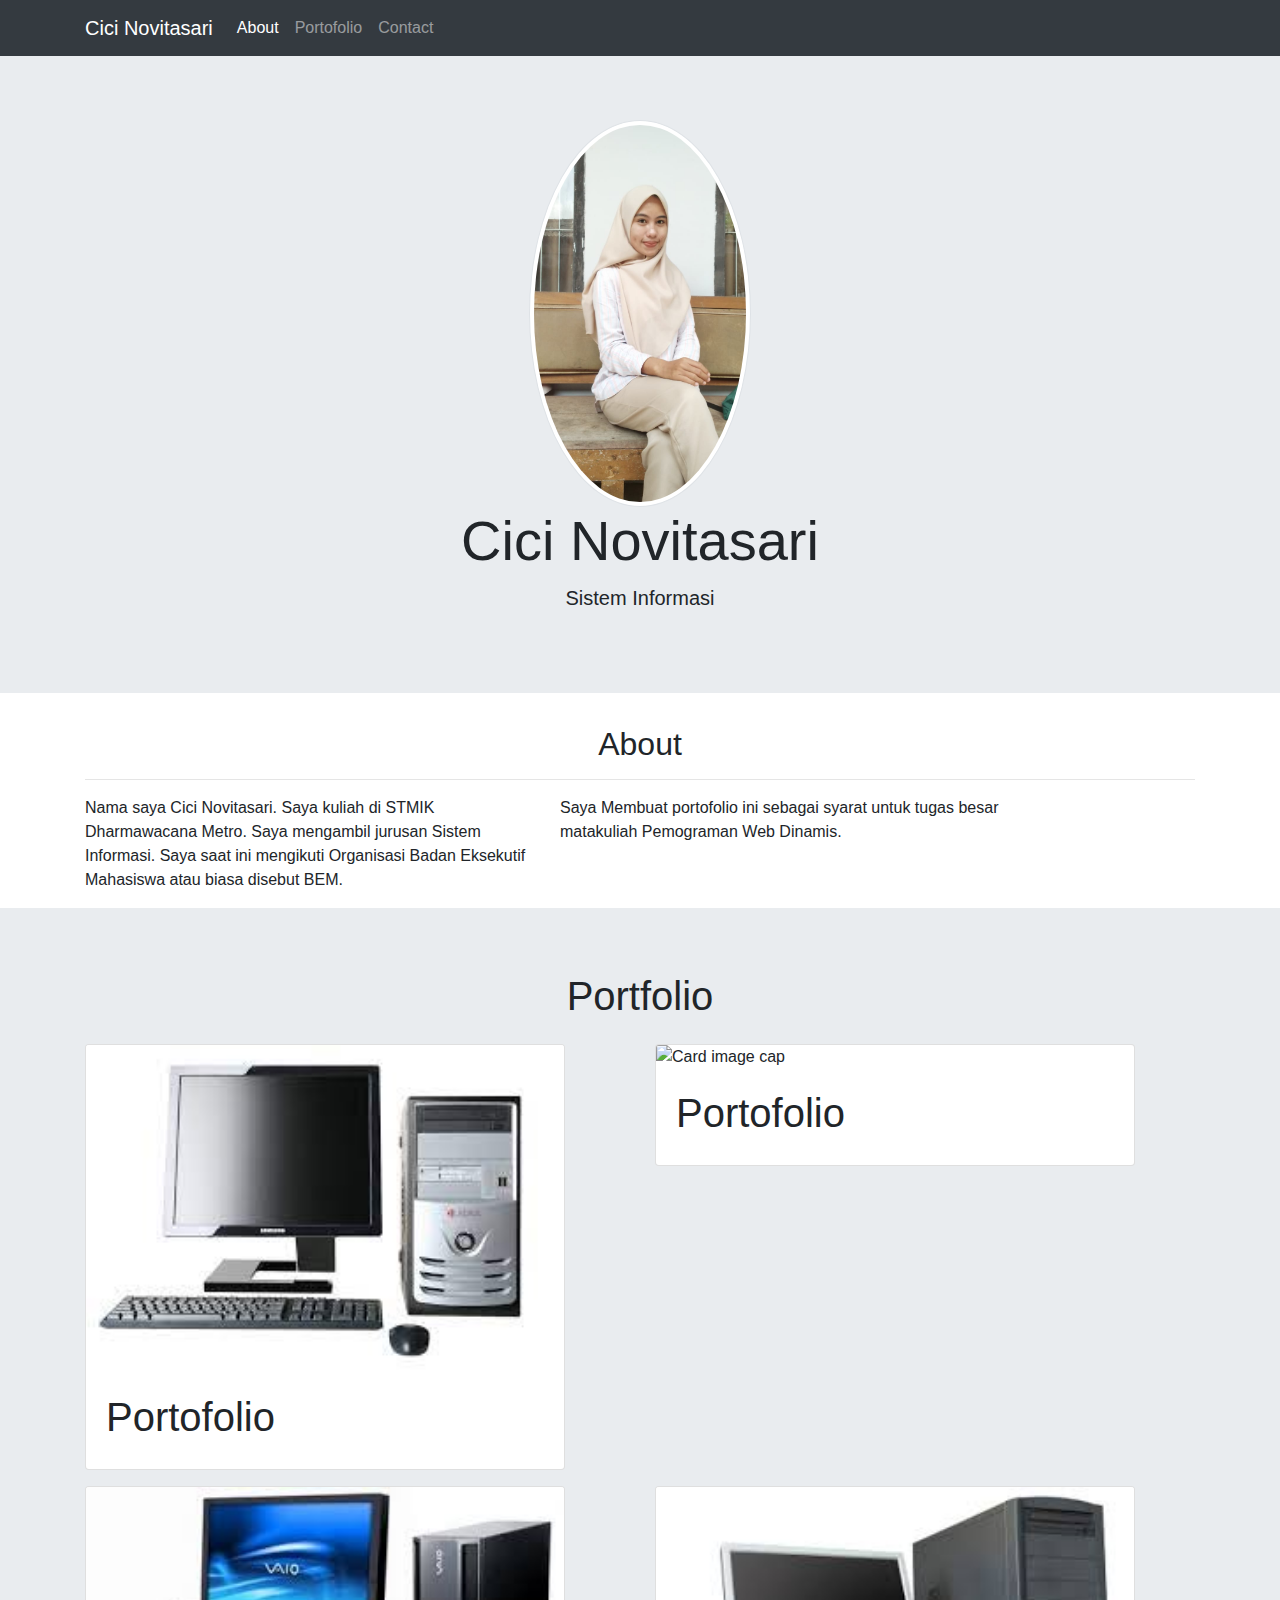
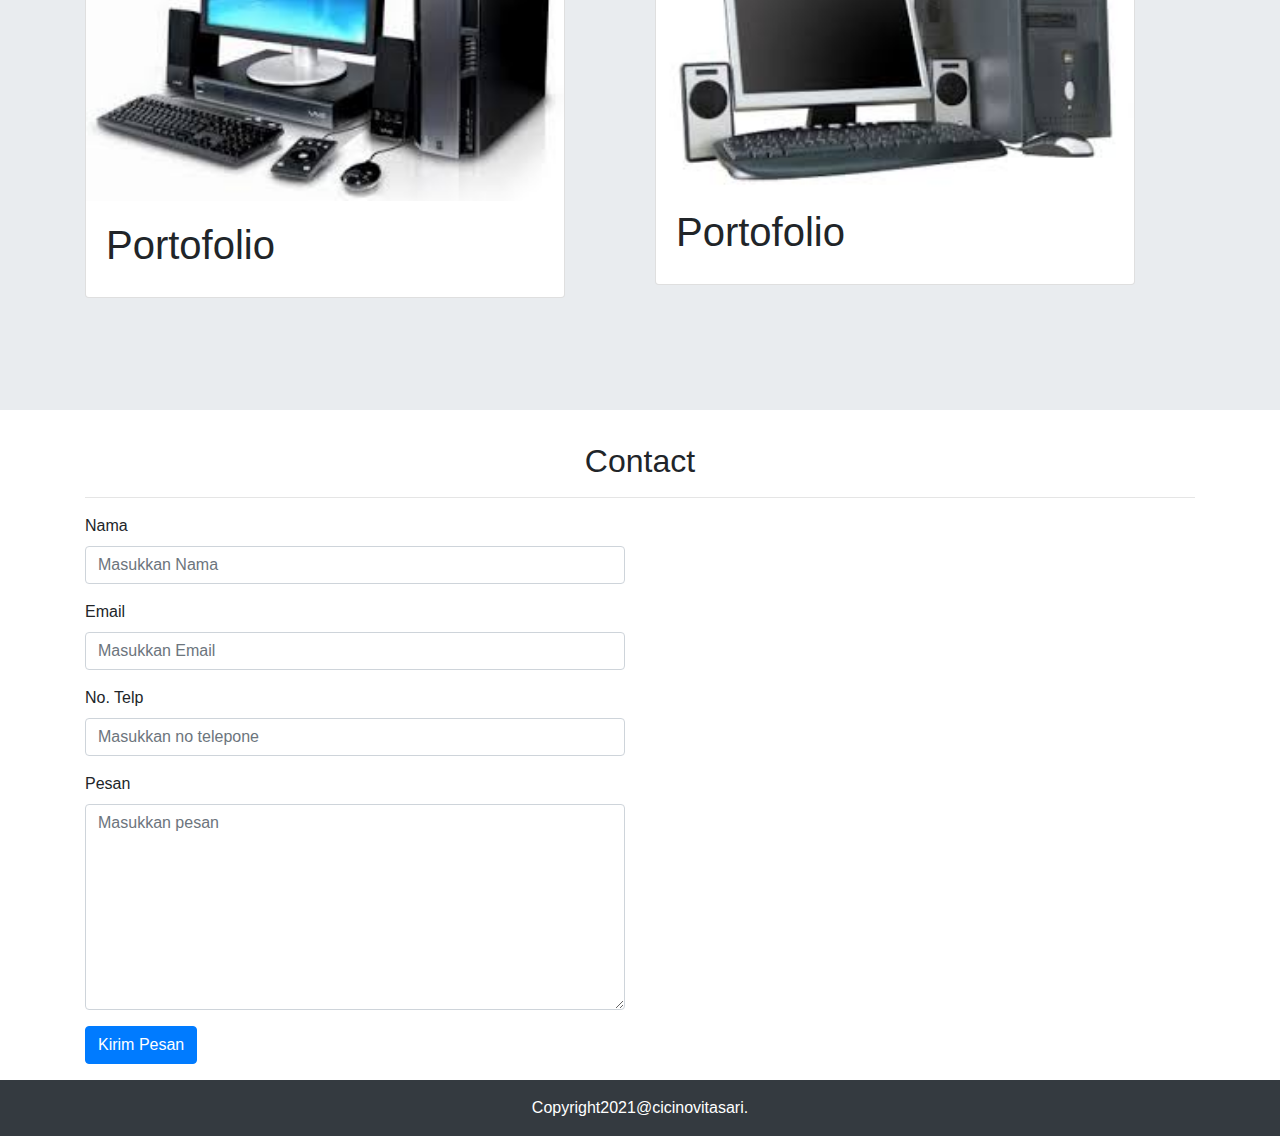
==== commit d5e58bd1: "Merge 8d735032f3dcecc02c49034bc8c49254a29fe69a into ec1b268347e345120ca552402181255c4aec0744" ====
--- a/index.html
+++ b/index.html
@@ -8,135 +8,222 @@
     <!-- Bootstrap CSS -->
     <link rel="stylesheet" href="https://maxcdn.bootstrapcdn.com/bootstrap/4.0.0/css/bootstrap.min.css" integrity="sha384-Gn5384xqQ1aoWXA+058RXPxPg6fy4IWvTNh0E263XmFcJlSAwiGgFAW/dAiS6JXm" crossorigin="anonymous">
 
-    <title>MyPortofolio</title>
+    <title>portofolio</title>
   </head>
   <body>
 
 
-<!-- Jumbotron -->
-
+<!-- nav bar -->
+
+<nav class="navbar navbar-expand-lg navbar-dark bg-dark">
+  <div class="container">
+  <a class="navbar-brand" href="#">Cici Novitasari</a>
+  <button class="navbar-toggler" type="button" data-toggle="collapse" data-target="#navbarNav" aria-controls="navbarNav" aria-expanded="false" aria-label="Toggle navigation">
+    <span class="navbar-toggler-icon"></span>
+  </button>
+  <div class="collapse navbar-collapse" id="navbarNav">
+    <ul class="navbar-nav">
+      <li class="nav-item active">
+        <a class="nav-link" href="#">About<span class="sr-only">(current)</span></a>
+      </li>
+      <li class="nav-item">
+        <a class="nav-link" href="#">Portofolio</a>
+      </li>
+      <li class="nav-item">
+        <a class="nav-link" href="#">Contact</a>
+      </li>
+
+
+    </ul>
+  </div>
+  </div>
+</nav>
+
+<!-- nav bar -->
+
+
+
+<!-- jumbotron -->
 <div class="jumbotron jumbotron-fluid text-center">
   <div class="container">
-    <img src="IMG20171221094413.JPG" width="22%">
-    <h1 class="display-4">Khoirul maulana yusuf</h1>
-    <p class="lead">Desaigner | Programmer</p>
+    <img src="cici.jpeg" class="rounded-circle img-thumbnail" width="20%">
+    <h1 class="display-4">Cici Novitasari</h1>
+    <p class="lead">Sistem Informasi</p>
   </div>
 </div>
 
-<!-- Jumbotron -->
-
+
+<!-- jumbotron -->
+
+
+<!-- about -->
 
 <!-- About -->
-
-<div class="container">
-  <div class="row">
-    <div class="col text-center">
-      
-      <h2>About</h2>
-
-    </div>  
+    <section class="about" id="about">
+    	<div class="container">
+    		<div class="row">
+    			<div class="col-sm-12">
+    				<h2 class="text-center">About</h2>
+    				<hr>
+    			</div>
+    		</div>
+
+    		<div class="row">
+    			<div class="col-sm-5 col-sm-offset-1">
+    				<p>Nama saya Cici Novitasari. Saya kuliah di STMIK Dharmawacana Metro. Saya mengambil jurusan Sistem Informasi.
+            Saya saat ini mengikuti Organisasi Badan Eksekutif Mahasiswa atau biasa disebut BEM.</p>
+    			</div>
+    			<div class="col-sm-5">
+    				<p>Saya Membuat portofolio ini sebagai syarat untuk tugas besar matakuliah Pemograman Web Dinamis.</p>
+    			</div>
+    		</div>
+    	</div>
+    </section>
+    <!-- End of About -->
+
+
+
+
+<!-- Awal Portfolio -->
+<!-- Awal Portfolio -->
+<!-- Awal Portfolio -->
+<!-- Awal Portfolio -->
+<!-- Awal Portfolio -->
+<!-- Awal Portfolio -->
+
+<div class="jumbotron jumbotron-fluid">
+  <div class="container mb-5">
+
+    <div class="row">
+      <div class="col">
+        <h1 class="text-center mrg2">Portfolio</h1>
+      </div>
+    </div>
+
+    <div class="row mt-3 justify-content-center">
+      <div class="col-md">
+        <div class="card" style="width: 30rem;">
+          <img class="card-img-top pc" src="gb1.jpg" alt="Card image cap" >
+            <div class="card-body">
+              <h1 class="card-text">Portofolio</h1>
+              <p class="card-text text-left"></p>
+            </div>
+        </div>
+      </div>
+      <div class="col-md">
+        <div class="card" style="width: 30rem;">
+          <img class="card-img-top pc" src="gb2.Jpg" alt="Card image cap" >
+            <div class="card-body">
+              <h1 class="card-text">Portofolio</h1>
+              <p class="card-text text-left"></p>
+            </div>
+        </div>
+      </div>
+    </div>
+
+    <div class="row mt-3 justify-content-center">
+      <div class="col-md">
+        <div class="card" style="width: 30rem;">
+          <img class="card-img-top pc" src="gb3.jpg" alt="Card image cap" >
+            <div class="card-body">
+              <h1 class="card-text">Portofolio</h1>
+              <p class="card-text text-left"></p>
+            </div>
+        </div>
+      </div>
+      <div class="col-md">
+        <div class="card" style="width: 30rem;">
+          <img class="card-img-top pc" src="gb4.jpg" alt="Card image cap" >
+            <div class="card-body">
+              <h1 class="card-text">Portofolio</h1>
+              <p class="card-text text-left"></p>
+            </div>
+        </div>
+      </div>
+    </div>
   </div>
 </div>
 
-
-<div class="container">
-  <div class="row text-justify">
-    
-    <div class="col">
-      <p> Hai nama saya khoirul maulana yusuf umur 19 tahun rumah saya berada di kecamatan seputih mataram lampung tengah 
-        dan saya adalah mahasiswa stmik dharma wacana angkatan 2019.
-      </p>
-    </div>
-
-  </div>
-</div>
-<!-- About -->
-
-
-
-<!-- portofolio -->
-
-<div class="container">
-  <div class="row">
-    <div class="col text-center">
-      
-      <h2>Portofolio</h2>
-
-    </div>  
-  </div>
-</div>
-
-
-
-<div class="container">
- 
-    <div class="col-md-6">
-      
-      <div class="card" style="width: 18rem;">
-        <img class="card-img-top" src="programmer-wallpaper-preview.jpg" alt="Card image cap">
-      </div>
-        <br>
-    </div>
-
-    <div class="col-md-6">
-      
-      <div class="card" style="width: 18rem;">
-        <img class="card-img-top" src="87-879470_computer-programming-coding-technology.jpg" alt="Card image cap">
-      </div>
-  </div>
-    <br>
-  <div class="col-md-6">
-</div>
-<!-- portofolio -->
-
-<section class="contact" id="contact">
-  <div class="container">
-    <div class="row">
-      <div class="col-sm-12 text-center">
-        <h2>Contact Person</h2>
-        <hr>
-      </div>
-    </div>
-
-    <div class="row">
-      <div class="col-sm-6 col-sm-offset-3">
-        <form>
-          <div class="form-group">
-            <label for="nama">Nama</label>
-            <input type="text" name="" id="nama" class="form-control" placeholder="nama anda">
-          </div>
-
-          <div class="form-group">
-            <label for="email">Email</label>
-            <input type="email" name="" id="email" class="form-control" placeholder="email aktif anda">
-          </div>
-
-          <div class="form-group">
-            <label for="pesan">Pesan</label>
-            <textarea class="form-control" id="pesan" rows="10" placeholder="ketikkan pesan anda"></textarea>
-          </div>
-
-          <button type="submit" class="btn btn-info"><i class="glyphicon glyphicon-send"></i> Kirim Pesan</button>
-        </form>
-      </div>
-    </div>
-  </div>
+<!-- Contact -->
+   <section class="contact" id="contact">
+     <div class="container">
+       <div class="row">
+         <div class="col-sm-12 text-center">
+           <h2>Contact</h2>
+           <hr>
+         </div>
+       </div>
+
+       <!-- Form contact -->
+       <div class="row">
+         <div class="col-sm-6 col-sm-offset-3">
+           <form>
+             <div class="form-group">
+               <label for="nama">Nama</label>
+               <input type="text" id="nama" class="form-control" placeholder="Masukkan Nama">
+             </div>
+
+             <div class="form-group">
+               <label for="email">Email</label>
+               <input type="email" id="email" class="form-control" placeholder="Masukkan Email">
+             </div>
+
+             <div class="form-group">
+               <label for="telp">No. Telp</label>
+               <input type="tel" id="telp" class="form-control" placeholder="Masukkan no telepone">
+             </div>
+
+             <div class="form-group">
+               <label for="pesan">Pesan</label>
+               <textarea class="form-control" rows="8" id="pesan" placeholder="Masukkan pesan"></textarea>
+             </div>
+
+             <div class="form-group">
+               <button type="submit" class="btn btn-primary">Kirim Pesan</button>
+             </div>
+
+           </form>
+         </div>
+       </div>
+     </div>
+   </section>
+   <!-- End of Contact -->
+
+
+
+
+<!-- Akhir Portfolio -->
+<!-- Akhir Portfolio -->
+<!-- Akhir Portfolio -->
+<!-- Akhir Portfolio -->
+<!-- Akhir Portfolio -->
+
+
+
+
+
+
+
+
+
+
+
+
+<!-- Awal Footer -->
+<section>
+  <footer class="bg-dark text-white text-center pt-3">
+    <div class="container">
+      <div class="row">
+        <div class="col">
+          <p>Copyright2021@cicinovitasari.</p>
+        </div>
+      </div>
+    </div>
+  </footer>
 </section>
-<br>
-
-<!-- footer -->
-
-<footer class="bg-dark text-white text-center">
-  <div class="container">
-    <div class="row">
-      <div class="col pt-3">
-        <p>© copyright 2021|khoirul maulana yusuf</p>
-      </div>
-    </div>
-  </div>
-</footer>
-
-<!-- footer -->
+<!-- Akhir Footer -->
+
+
 
 
     <!-- Optional JavaScript -->
@@ -145,4 +232,4 @@
     <script src="https://cdnjs.cloudflare.com/ajax/libs/popper.js/1.12.9/umd/popper.min.js" integrity="sha384-ApNbgh9B+Y1QKtv3Rn7W3mgPxhU9K/ScQsAP7hUibX39j7fakFPskvXusvfa0b4Q" crossorigin="anonymous"></script>
     <script src="https://maxcdn.bootstrapcdn.com/bootstrap/4.0.0/js/bootstrap.min.js" integrity="sha384-JZR6Spejh4U02d8jOt6vLEHfe/JQGiRRSQQxSfFWpi1MquVdAyjUar5+76PVCmYl" crossorigin="anonymous"></script>
   </body>
-</html>+</html>
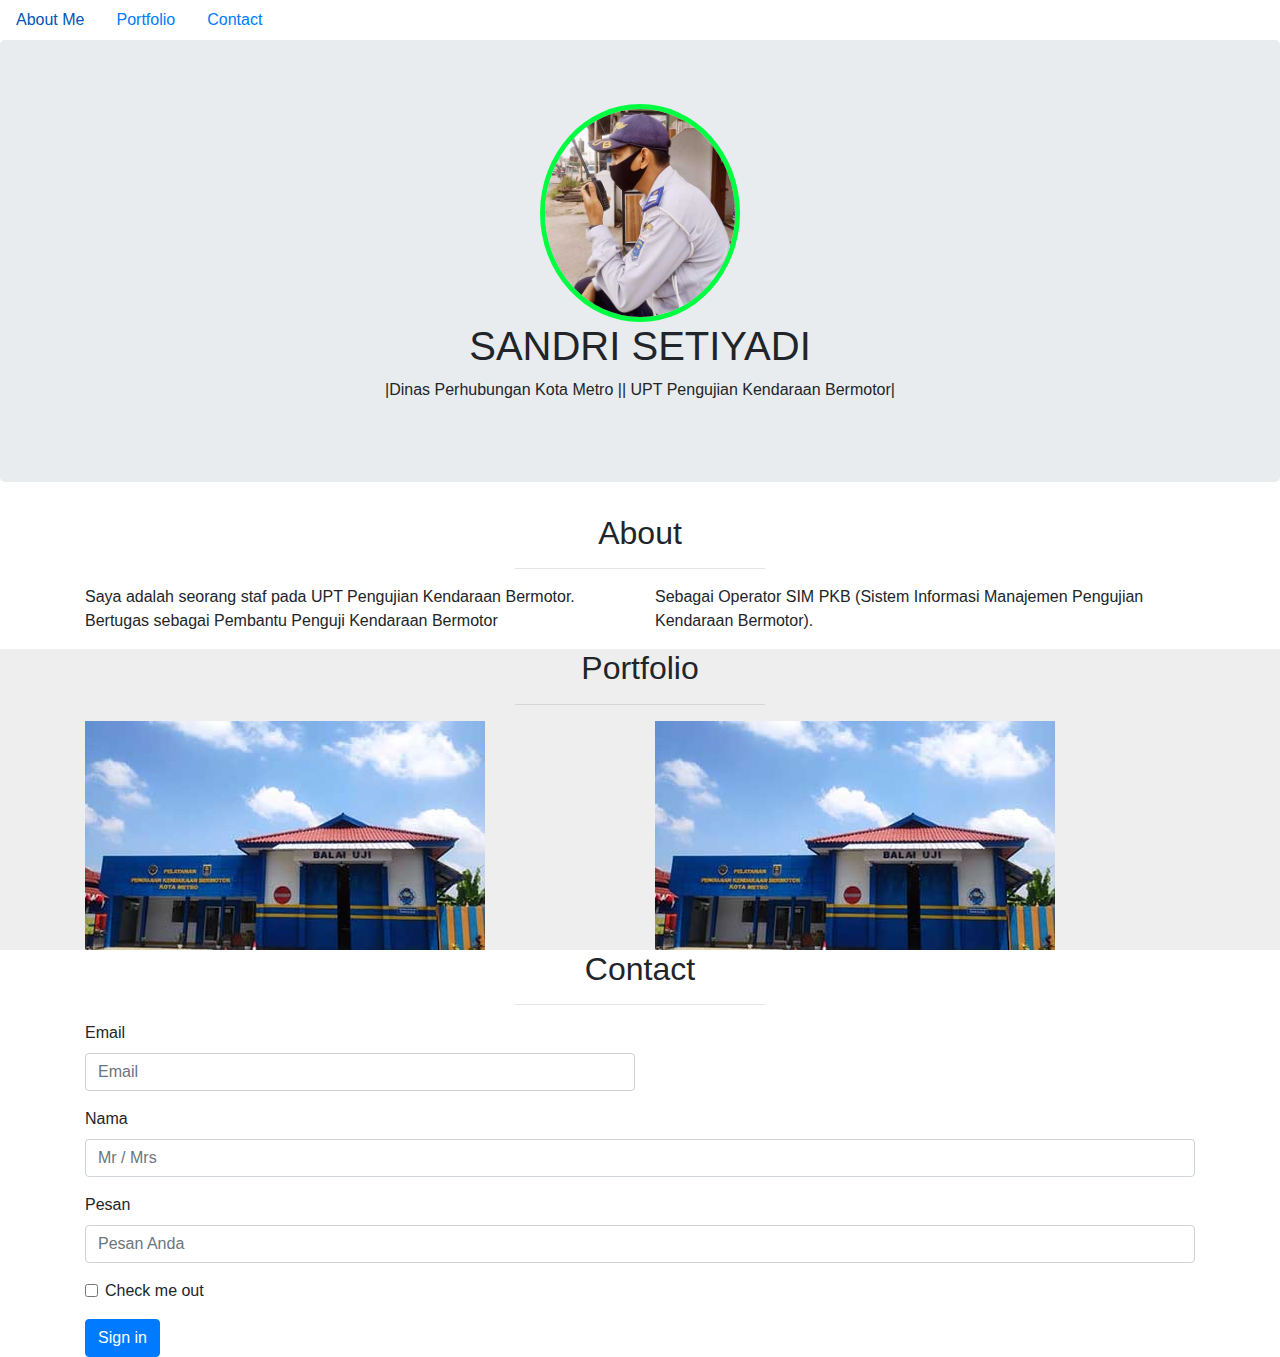
==== commit 86ba7cad: "Merge 43d4c5a16efe836ae772b40b5fb971ebaa894227 into ec1b268347e345120ca552402181255c4aec0744" ====
--- a/index.html
+++ b/index.html
@@ -1,235 +1,124 @@
-<!doctype html>
-<html lang="en">
-  <head>
-    <!-- Required meta tags -->
-    <meta charset="utf-8">
-    <meta name="viewport" content="width=device-width, initial-scale=1, shrink-to-fit=no">
+<!DOCTYPE html>
+<html>
+  <title>Sandri Setiyadi</title>
+<head>
+<!-- INPUT STYLES CSS -->
+  <link rel="stylesheet" href="css/style.css">
 
-    <!-- Bootstrap CSS -->
-    <link rel="stylesheet" href="https://maxcdn.bootstrapcdn.com/bootstrap/4.0.0/css/bootstrap.min.css" integrity="sha384-Gn5384xqQ1aoWXA+058RXPxPg6fy4IWvTNh0E263XmFcJlSAwiGgFAW/dAiS6JXm" crossorigin="anonymous">
+<!-- Nav Bar -->
+<nav class="nav">
+    <a class="nav-link active" href="#">About Me</a>
+    <a class="nav-link" href="#">Portfolio</a>
+    <a class="nav-link" href="#">Contact</a>
+    <a class="nav-link " href="#" tabindex="-1" aria-disabled="true"></a>
+  </nav>
 
-    <title>portofolio</title>
-  </head>
-  <body>
+<!-- Load file CSS Bootstrap offline -->
+<link rel="stylesheet" href="css/bootstrap.min.css">
+  <script src="js/jquery-3.3.1.min.js"></script>
+</head>
+<body>
+
+<!-- JOMBOTRON -->
+<div class="jumbotron text-center">
+  <img src="img/lapang2.jpeg" class="rounded-circle">
+  <h1>SANDRI SETIYADI</h1>
+  <p>|Dinas Perhubungan Kota Metro || UPT Pengujian Kendaraan Bermotor|</p> 
+</div>
+<!-- AKHIR JUMBOTRON -->
 
 
-<!-- nav bar -->
+  <!-- ABOUT -->
+<section class="about" id="about">
+<div class="container">
+  <div class="row">
+    <div class="col-sm-12">
+      <h2 class="text-center">About</h2>
+      <hr>
+    </div>
+  </div>
+    <div class="row">
+    <div class="col-sm-6">
+      <p>Saya adalah seorang staf pada UPT Pengujian Kendaraan Bermotor. Bertugas sebagai Pembantu Penguji Kendaraan Bermotor<p>
+    </div>
+        <div class="col-sm-6">
+      <p>Sebagai Operator SIM PKB (Sistem Informasi Manajemen Pengujian Kendaraan Bermotor).  <p>
+      </div>
+    </div>
+    </div>
+</div>
+</section>
+<!-- AKHIR -->
 
-<nav class="navbar navbar-expand-lg navbar-dark bg-dark">
+<!-- portfolio -->
+<section class="portfolio" id="portfolio">
   <div class="container">
-  <a class="navbar-brand" href="#">Cici Novitasari</a>
-  <button class="navbar-toggler" type="button" data-toggle="collapse" data-target="#navbarNav" aria-controls="navbarNav" aria-expanded="false" aria-label="Toggle navigation">
-    <span class="navbar-toggler-icon"></span>
-  </button>
-  <div class="collapse navbar-collapse" id="navbarNav">
-    <ul class="navbar-nav">
-      <li class="nav-item active">
-        <a class="nav-link" href="#">About<span class="sr-only">(current)</span></a>
-      </li>
-      <li class="nav-item">
-        <a class="nav-link" href="#">Portofolio</a>
-      </li>
-      <li class="nav-item">
-        <a class="nav-link" href="#">Contact</a>
-      </li>
-
-
-    </ul>
-  </div>
-  </div>
-</nav>
-
-<!-- nav bar -->
-
-
-
-<!-- jumbotron -->
-<div class="jumbotron jumbotron-fluid text-center">
-  <div class="container">
-    <img src="cici.jpeg" class="rounded-circle img-thumbnail" width="20%">
-    <h1 class="display-4">Cici Novitasari</h1>
-    <p class="lead">Sistem Informasi</p>
-  </div>
-</div>
-
-
-<!-- jumbotron -->
-
-
-<!-- about -->
-
-<!-- About -->
-    <section class="about" id="about">
-    	<div class="container">
-    		<div class="row">
-    			<div class="col-sm-12">
-    				<h2 class="text-center">About</h2>
-    				<hr>
-    			</div>
-    		</div>
-
-    		<div class="row">
-    			<div class="col-sm-5 col-sm-offset-1">
-    				<p>Nama saya Cici Novitasari. Saya kuliah di STMIK Dharmawacana Metro. Saya mengambil jurusan Sistem Informasi.
-            Saya saat ini mengikuti Organisasi Badan Eksekutif Mahasiswa atau biasa disebut BEM.</p>
-    			</div>
-    			<div class="col-sm-5">
-    				<p>Saya Membuat portofolio ini sebagai syarat untuk tugas besar matakuliah Pemograman Web Dinamis.</p>
-    			</div>
-    		</div>
-    	</div>
-    </section>
-    <!-- End of About -->
-
-
-
-
-<!-- Awal Portfolio -->
-<!-- Awal Portfolio -->
-<!-- Awal Portfolio -->
-<!-- Awal Portfolio -->
-<!-- Awal Portfolio -->
-<!-- Awal Portfolio -->
-
-<div class="jumbotron jumbotron-fluid">
-  <div class="container mb-5">
-
     <div class="row">
-      <div class="col">
-        <h1 class="text-center mrg2">Portfolio</h1>
+      <div class="col-sm-12 text-center">
+        <h2>Portfolio</h2>
+        <hr>
       </div>
     </div>
 
-    <div class="row mt-3 justify-content-center">
-      <div class="col-md">
-        <div class="card" style="width: 30rem;">
-          <img class="card-img-top pc" src="gb1.jpg" alt="Card image cap" >
-            <div class="card-body">
-              <h1 class="card-text">Portofolio</h1>
-              <p class="card-text text-left"></p>
-            </div>
-        </div>
+    <div class="row">
+      <div class="col-sm-6">
+        <a href="" class="thumbnail">
+          <img src="img/balai.jpeg">
+        </a>
       </div>
-      <div class="col-md">
-        <div class="card" style="width: 30rem;">
-          <img class="card-img-top pc" src="gb2.Jpg" alt="Card image cap" >
-            <div class="card-body">
-              <h1 class="card-text">Portofolio</h1>
-              <p class="card-text text-left"></p>
-            </div>
-        </div>
-      </div>
-    </div>
-
-    <div class="row mt-3 justify-content-center">
-      <div class="col-md">
-        <div class="card" style="width: 30rem;">
-          <img class="card-img-top pc" src="gb3.jpg" alt="Card image cap" >
-            <div class="card-body">
-              <h1 class="card-text">Portofolio</h1>
-              <p class="card-text text-left"></p>
-            </div>
-        </div>
-      </div>
-      <div class="col-md">
-        <div class="card" style="width: 30rem;">
-          <img class="card-img-top pc" src="gb4.jpg" alt="Card image cap" >
-            <div class="card-body">
-              <h1 class="card-text">Portofolio</h1>
-              <p class="card-text text-left"></p>
-            </div>
-        </div>
+      <div class="col-sm-6">
+        <a href="" class="thumbnail">
+          <img src="img/balai.jpeg">
+        </a>
       </div>
     </div>
   </div>
-</div>
-
-<!-- Contact -->
-   <section class="contact" id="contact">
-     <div class="container">
-       <div class="row">
-         <div class="col-sm-12 text-center">
-           <h2>Contact</h2>
-           <hr>
-         </div>
-       </div>
-
-       <!-- Form contact -->
-       <div class="row">
-         <div class="col-sm-6 col-sm-offset-3">
-           <form>
-             <div class="form-group">
-               <label for="nama">Nama</label>
-               <input type="text" id="nama" class="form-control" placeholder="Masukkan Nama">
-             </div>
-
-             <div class="form-group">
-               <label for="email">Email</label>
-               <input type="email" id="email" class="form-control" placeholder="Masukkan Email">
-             </div>
-
-             <div class="form-group">
-               <label for="telp">No. Telp</label>
-               <input type="tel" id="telp" class="form-control" placeholder="Masukkan no telepone">
-             </div>
-
-             <div class="form-group">
-               <label for="pesan">Pesan</label>
-               <textarea class="form-control" rows="8" id="pesan" placeholder="Masukkan pesan"></textarea>
-             </div>
-
-             <div class="form-group">
-               <button type="submit" class="btn btn-primary">Kirim Pesan</button>
-             </div>
-
-           </form>
-         </div>
-       </div>
-     </div>
-   </section>
-   <!-- End of Contact -->
+</section>
+<!-- portfolio akhir -->
 
 
+<!-- contact -->
+<section class="contact" id="contact">
+<div class="container">
+  <div class="row">
+    <div class="col-sm-12 text-center">
+      <h2>Contact</h2> 
+      <hr>
+    </div>
+  </div>
 
+  <div class="row">
+    <div class="col-sm-12">
+      <form>
+        <div class="form-row">
+          <div class="form-group col-md-6">
+            <label for="inputEmail4">Email</label>
+            <input type="email" class="form-control" id="inputEmail4" placeholder="Email">
+          </div>
+        </div>
+        <div class="form-group">
+          <label for="inputAddress">Nama</label>
+          <input type="text" class="form-control" id="inputAddress" placeholder="Mr / Mrs">
+        </div>
+        <div class="form-group">
+          <label for="inputAddress2">Pesan</label>
+          <input type="text" class="form-control" id="inputAddress2" placeholder="Pesan Anda">
+        </div>
+        <div class="form-group">
+          <div class="form-check">
+            <input class="form-check-input" type="checkbox" id="gridCheck">
+            <label class="form-check-label" for="gridCheck">
+              Check me out
+            </label>
+          </div>
+        </div>
+        <button type="submit" class="btn btn-primary">Sign in</button>
+      </form>
+    </div>
+  </div>
+</div>
+</section>
+<!-- akhir contact -->
 
-<!-- Akhir Portfolio -->
-<!-- Akhir Portfolio -->
-<!-- Akhir Portfolio -->
-<!-- Akhir Portfolio -->
-<!-- Akhir Portfolio -->
-
-
-
-
-
-
-
-
-
-
-
-
-<!-- Awal Footer -->
-<section>
-  <footer class="bg-dark text-white text-center pt-3">
-    <div class="container">
-      <div class="row">
-        <div class="col">
-          <p>Copyright2021@cicinovitasari.</p>
-        </div>
-      </div>
-    </div>
-  </footer>
-</section>
-<!-- Akhir Footer -->
-
-
-
-
-    <!-- Optional JavaScript -->
-    <!-- jQuery first, then Popper.js, then Bootstrap JS -->
-    <script src="https://code.jquery.com/jquery-3.2.1.slim.min.js" integrity="sha384-KJ3o2DKtIkvYIK3UENzmM7KCkRr/rE9/Qpg6aAZGJwFDMVNA/GpGFF93hXpG5KkN" crossorigin="anonymous"></script>
-    <script src="https://cdnjs.cloudflare.com/ajax/libs/popper.js/1.12.9/umd/popper.min.js" integrity="sha384-ApNbgh9B+Y1QKtv3Rn7W3mgPxhU9K/ScQsAP7hUibX39j7fakFPskvXusvfa0b4Q" crossorigin="anonymous"></script>
-    <script src="https://maxcdn.bootstrapcdn.com/bootstrap/4.0.0/js/bootstrap.min.js" integrity="sha384-JZR6Spejh4U02d8jOt6vLEHfe/JQGiRRSQQxSfFWpi1MquVdAyjUar5+76PVCmYl" crossorigin="anonymous"></script>
-  </body>
-</html>
+</body>
+</html> 
--- a/css/style.css
+++ b/css/style.css
@@ -0,0 +1,16 @@
+.jumbotron img {
+    width: 200px;
+    border: 5px solid rgb(0, 255, 64);
+}
+hr{
+    width: 250px;
+    border-top: 3px solid hsl(244, 88%, 51%);
+    }
+
+.section {
+    min-height: 600px;
+}
+
+.portfolio {
+    background-color: #eee;
+}
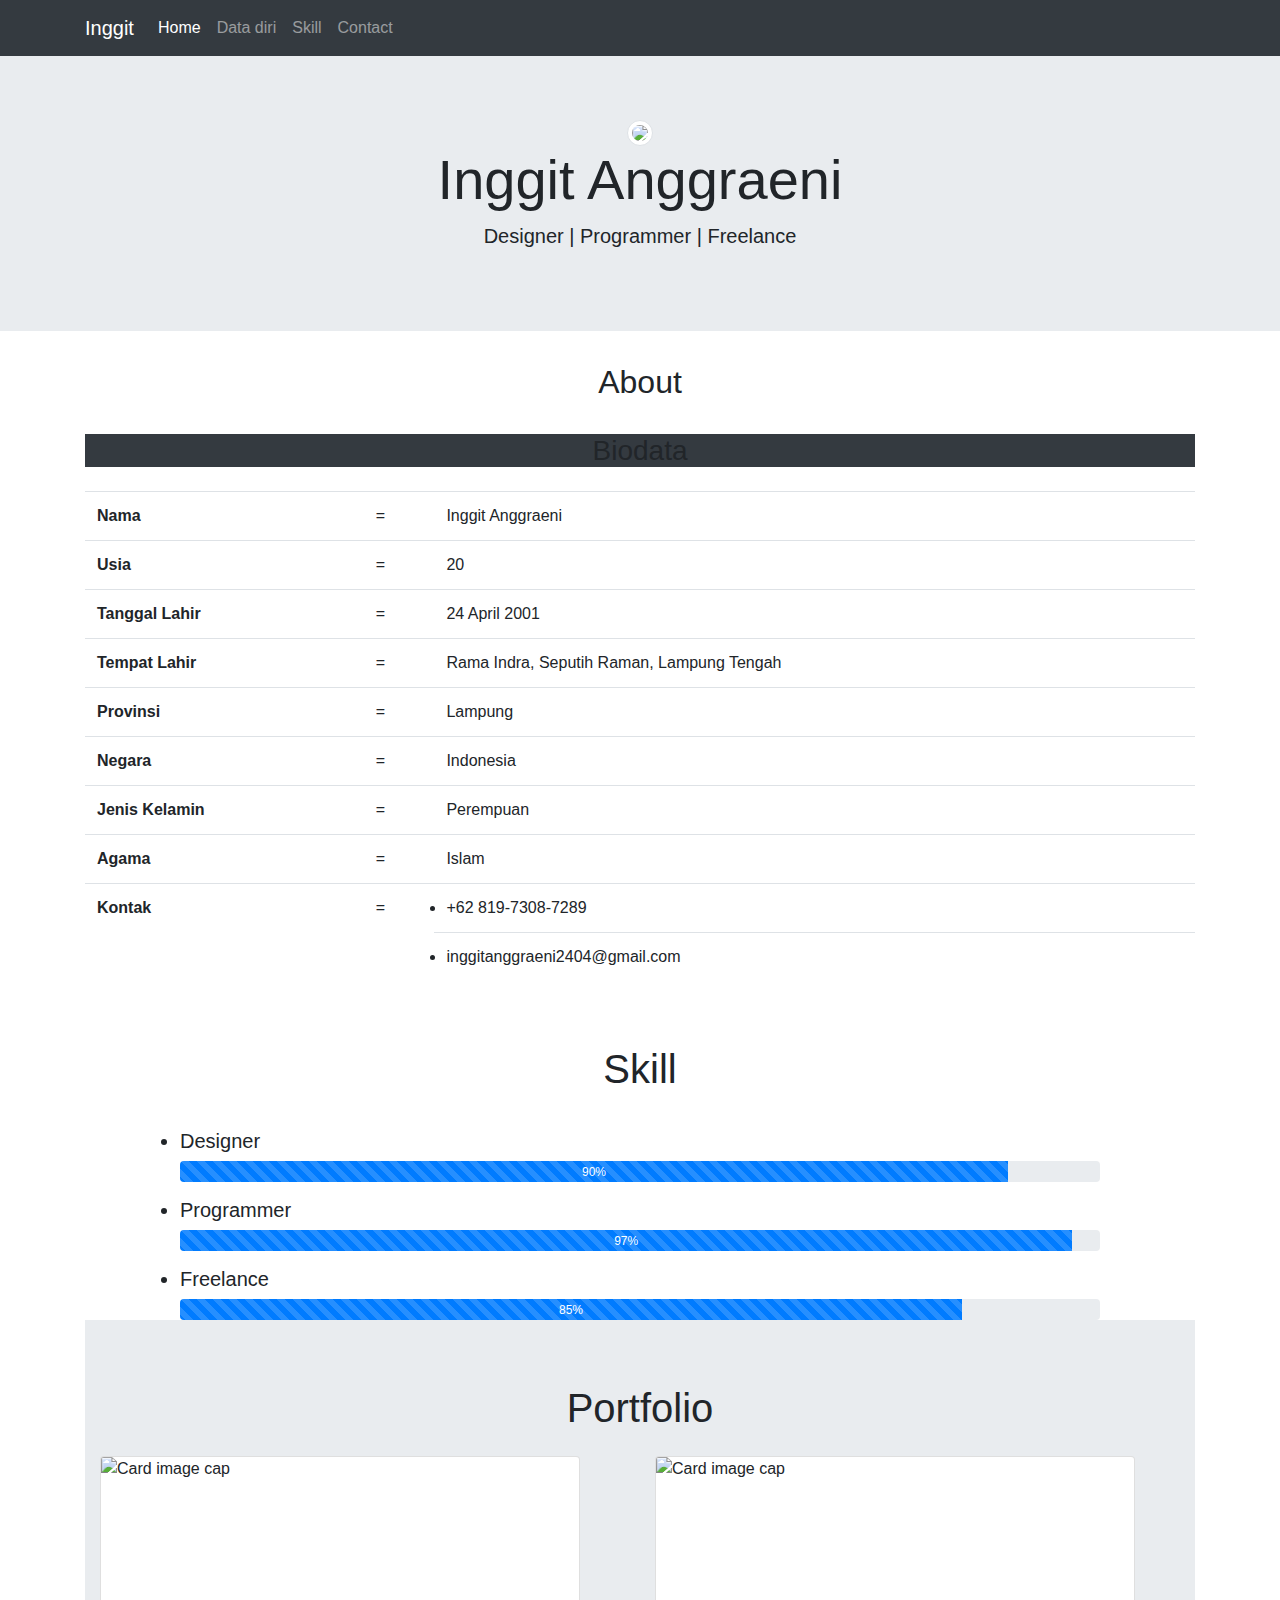
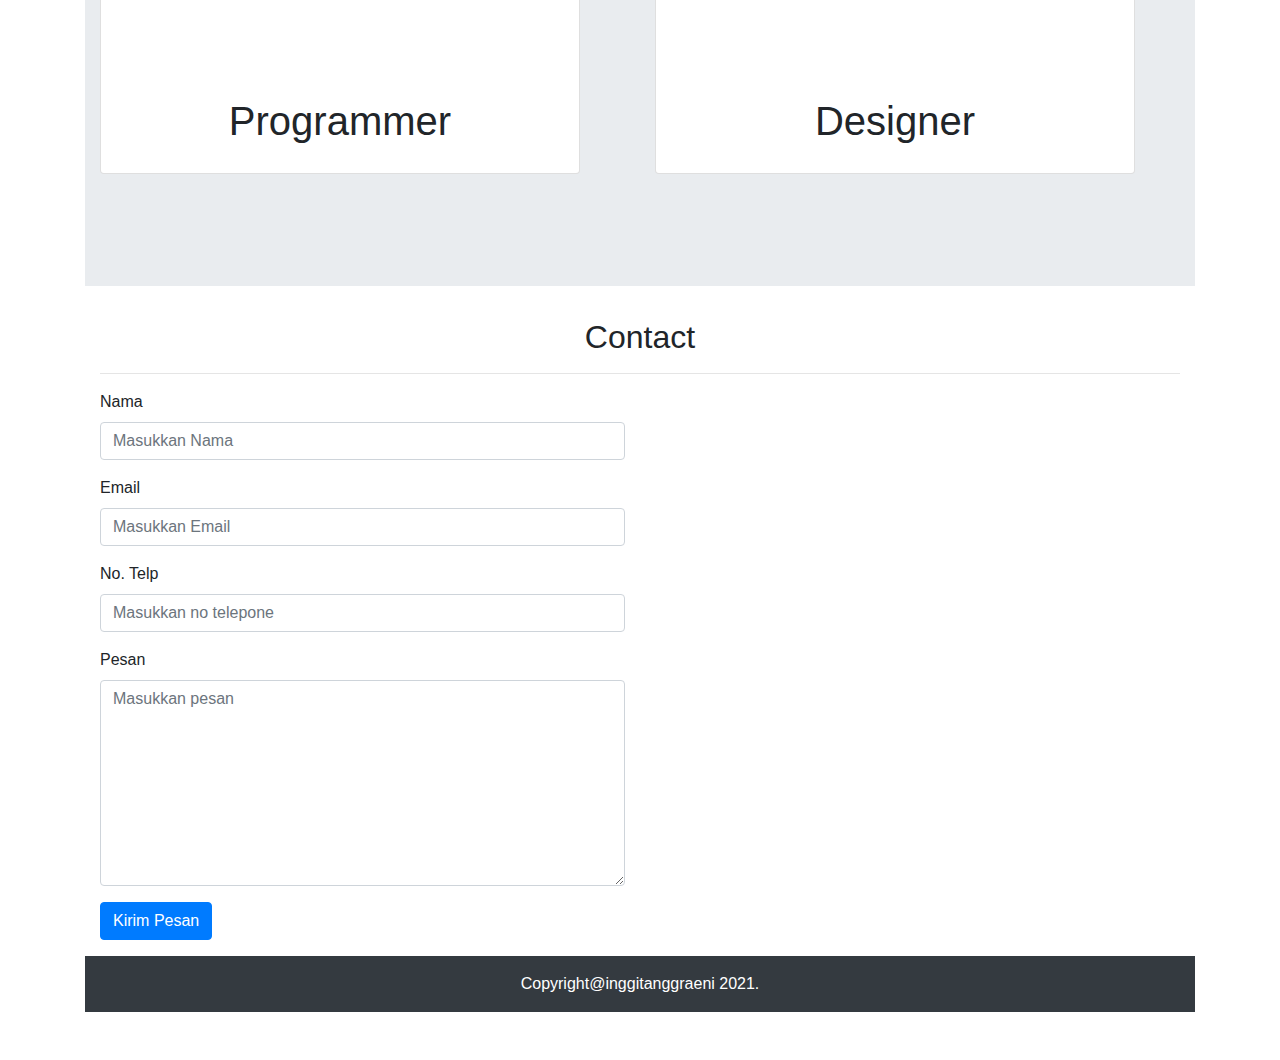
==== commit 23bbfaf0: "revisi uts" ====
--- a/index.html
+++ b/index.html
@@ -1,124 +1,336 @@
-<!DOCTYPE html>
-<html>
-  <title>Sandri Setiyadi</title>
-<head>
-<!-- INPUT STYLES CSS -->
-  <link rel="stylesheet" href="css/style.css">
-
-<!-- Nav Bar -->
-<nav class="nav">
-    <a class="nav-link active" href="#">About Me</a>
-    <a class="nav-link" href="#">Portfolio</a>
-    <a class="nav-link" href="#">Contact</a>
-    <a class="nav-link " href="#" tabindex="-1" aria-disabled="true"></a>
-  </nav>
-
-<!-- Load file CSS Bootstrap offline -->
-<link rel="stylesheet" href="css/bootstrap.min.css">
-  <script src="js/jquery-3.3.1.min.js"></script>
-</head>
-<body>
-
-<!-- JOMBOTRON -->
-<div class="jumbotron text-center">
-  <img src="img/lapang2.jpeg" class="rounded-circle">
-  <h1>SANDRI SETIYADI</h1>
-  <p>|Dinas Perhubungan Kota Metro || UPT Pengujian Kendaraan Bermotor|</p> 
+<!doctype html>
+<html lang="en">
+  <head>
+    <!-- Required meta tags -->
+    <meta charset="utf-8">
+    <meta name="viewport" content="width=device-width, initial-scale=1, shrink-to-fit=no">
+
+    <!-- Bootstrap CSS -->
+    <link rel="stylesheet" href="https://maxcdn.bootstrapcdn.com/bootstrap/4.0.0/css/bootstrap.min.css" integrity="sha384-Gn5384xqQ1aoWXA+058RXPxPg6fy4IWvTNh0E263XmFcJlSAwiGgFAW/dAiS6JXm" crossorigin="anonymous">
+
+    <title>portofolio</title>
+  </head>
+  <body>
+
+
+<!-- nav bar -->
+
+<nav class="navbar navbar-expand-lg navbar-dark bg-dark">
+  <div class="container">
+  <a class="navbar-brand" href="#">Inggit</a>
+  <button class="navbar-toggler" type="button" data-toggle="collapse" data-target="#navbarNav" aria-controls="navbarNav" aria-expanded="false" aria-label="Toggle navigation">
+    <span class="navbar-toggler-icon"></span>
+  </button>
+  <div class="collapse navbar-collapse" id="navbarNav">
+    <ul class="navbar-nav">
+      <li class="nav-item active">
+        <a class="nav-link" href="#">Home <span class="sr-only">(current)</span></a>
+      </li>
+      <li class="nav-item">
+        <a class="nav-link" href="#">Data diri</a>
+      </li>
+      <li class="nav-item">
+        <a class="nav-link" href="#">Skill</a>
+      </li>
+      <li class="nav-item">
+        <a class="nav-link Contact" href="#">Contact</a>
+      </li>
+    </ul>
+  </div>
+  </div>
+</nav>
+
+<!-- nav bar -->
+
+
+
+<!-- jumbotron -->
+<div class="jumbotron jumbotron-fluid text-center">
+  <div class="container">
+    <img src="INGGIT.JPG" class="rounded-circle img-thumbnail" width="20%">
+    <h1 class="display-4">Inggit Anggraeni</h1>
+    <p class="lead">Designer | Programmer | Freelance</p>
+  </div>
 </div>
-<!-- AKHIR JUMBOTRON -->
-
-
-  <!-- ABOUT -->
-<section class="about" id="about">
+
+
+<!-- jumbotron -->
+
+
+<!-- about -->
+
 <div class="container">
   <div class="row">
-    <div class="col-sm-12">
-      <h2 class="text-center">About</h2>
-      <hr>
-    </div>
-  </div>
-    <div class="row">
-    <div class="col-sm-6">
-      <p>Saya adalah seorang staf pada UPT Pengujian Kendaraan Bermotor. Bertugas sebagai Pembantu Penguji Kendaraan Bermotor<p>
-    </div>
-        <div class="col-sm-6">
-      <p>Sebagai Operator SIM PKB (Sistem Informasi Manajemen Pengujian Kendaraan Bermotor).  <p>
-      </div>
-    </div>
-    </div>
+    <div class="col text-center">
+
+      <h2>About</h2>
+
+    </div>
+  </div>
 </div>
+
+<!-- about -->
+<div class="container">
+  <div class="row text-justify">
+
+    <div class="col-md">
+      <h3 class="bg-dark text-center my-4">Biodata</h3>
+
+      <table class="table">
+
+        <tr valign="top">
+          <th>Nama</th>
+          <td>=</td>
+          <td>Inggit Anggraeni</td>
+        </tr>
+
+        <tr valign="top">
+          <th>Usia</th>
+          <td>=</td>
+          <td>20</td>
+        </tr>
+
+        <tr valign="top">
+          <th>Tanggal Lahir</th>
+          <td>=</td>
+          <td>24 April 2001</td>
+        </tr>
+
+        <tr valign="top">
+          <th>Tempat Lahir</th>
+          <td>=</td>
+          <td>Rama Indra, Seputih Raman, Lampung Tengah</td>
+        </tr>
+
+        <tr valign="top">
+          <th>Provinsi</th>
+          <td>=</td>
+          <td>Lampung</td>
+        </tr>
+
+        <tr valign="top">
+          <th>Negara</th>
+          <td>=</td>
+          <td>Indonesia</td>
+        </tr>
+
+        <tr valign="top">
+          <th>Jenis Kelamin</th>
+          <td>=</td>
+          <td>Perempuan</td>
+        </tr>
+
+        <tr valign="top">
+          <th>Agama</th>
+          <td>=</td>
+          <td>Islam</td>
+        </tr>
+
+        <tr valign="top">
+          <th rowspan="2">Kontak</th>
+          <td rowspan="2">=</td>
+          <td><li>+62 819-7308-7289</li></td>
+        </tr>
+
+        <tr valign="top">
+          <td><li>inggitanggraeni2404@gmail.com</li></td>
+        </tr>
+
+      </table>
+    </div>
+  </div>
+</div>
+
+<!-- Skills -->
+
+<section id="skill">
+  <div class="container my-5">
+    <div class="row">
+      <div class="col text-center mb-4">
+        <h1>Skill</h1>
+      </div>
+    </div>
+<!-- Designer -->
+    <div class="row">
+      <div class="col-md-1 mt-1"></div>
+      <div class="col-md-10 mt-1">
+        <h5><li>Designer</li></h5>
+      </div>
+    </div>
+
+    <div class="row">
+      <div class="col-md-1"></div>
+      <div class="col-md-10 ">
+        <div class="progress" style="height: 21px">
+          <div class="progress-bar progress-bar-animated progress-bar-striped bg-primary" role="progressbar" style="width: 90%" aria-valuenow="90" aria-valuemin="0" aria-valuemax="100">90%</div>
+        </div>
+      </div>
+    </div>
+<!--Designer-->
+
+<!--Programmer-->
+
+    <div class="row">
+      <div class="col-md-1"></div>
+      <div class="col-md-10 mt-3">
+        <h5><li>Programmer</li></h5>
+      </div>
+    </div>
+
+    <div class="row">
+      <div class="col-md-1"></div>
+      <div class="col-md-10">
+        <div class="progress" style="height: 21px">
+          <div class="progress-bar progress-bar-animated progress-bar-striped bg-primary" role="progressbar" style="width: 97%" aria-valuenow="97" aria-valuemin="0" aria-valuemax="100">97%</div>
+        </div>
+      </div>
+    </div>
+
+<!-- Freelance -->
+    <div class="row">
+      <div class="col-md-1"></div>
+      <div class="col-md-10 mt-3">
+        <h5><li>Freelance</li></h5>
+      </div>
+    </div>
+
+    <div class="row">
+      <div class="col-md-1"></div>
+      <div class="col-md-10">
+        <div class="progress" style="height: 21px">
+          <div class="progress-bar progress-bar-animated progress-bar-striped bg-primary" role="progressbar" style="width: 85%" aria-valuenow="85" aria-valuemin="0" aria-valuemax="100">85%</div>
+        </div>
+      </div>
+    </div>
+<!-- Freelance -->
+
+
+
+
+
+
+<!-- Awal Portfolio -->
+<!-- Awal Portfolio -->
+<!-- Awal Portfolio -->
+<!-- Awal Portfolio -->
+<!-- Awal Portfolio -->
+<!-- Awal Portfolio -->
+
+<div class="jumbotron jumbotron-fluid">
+  <div class="container mb-5">
+
+    <div class="row">
+      <div class="col">
+        <h1 class="text-center mrg2">Portfolio</h1>
+      </div>
+    </div>
+
+    <div class="row mt-3">
+      <div class="col-md">
+        <div class="card" style="width: 30rem;">
+          <img class="card-img-top pc" src="1.JPG" height="220" alt="Card image cap" >
+            <div class="card-body">
+              <h1 class="card-text text-center">Programmer</h1>
+              <p class="card-text text-left"></p>
+            </div>
+        </div>
+      </div>
+      <div class="col-md">
+        <div class="card" style="width: 30rem;">
+          <img class="card-img-top pc" src="2.JPEG" height="220" alt="Card image cap" >
+            <div class="card-body">
+              <h1 class="card-text text-center">Designer</h1>
+              <p class="card-text text-left"></p>
+            </div>
+        </div>
+      </div>
+    </div>
+
+  </div>
+</div>
+
+<!-- Akhir Portfolio -->
+<!-- Akhir Portfolio -->
+<!-- Akhir Portfolio -->
+<!-- Akhir Portfolio -->
+<!-- Akhir Portfolio -->
+
+
+<!-- Contact -->
+    <section class="contact" id="contact">
+    	<div class="container">
+    		<div class="row">
+    			<div class="col-sm-12 text-center">
+    				<h2>Contact</h2>
+    				<hr>
+    			</div>
+    		</div>
+
+    		<!-- Form contact -->
+    		<div class="row">
+    			<div class="col-sm-6 col-sm-offset-3">
+    				<form>
+    					<div class="form-group">
+    						<label for="nama">Nama</label>
+    						<input type="text" id="nama" class="form-control" placeholder="Masukkan Nama">
+    					</div>
+
+    					<div class="form-group">
+    						<label for="email">Email</label>
+    						<input type="email" id="email" class="form-control" placeholder="Masukkan Email">
+    					</div>
+
+    					<div class="form-group">
+    						<label for="telp">No. Telp</label>
+    						<input type="tel" id="telp" class="form-control" placeholder="Masukkan no telepone">
+    					</div>
+
+    					<div class="form-group">
+    						<label for="pesan">Pesan</label>
+    						<textarea class="form-control" rows="8" id="pesan" placeholder="Masukkan pesan"></textarea>
+    					</div>
+
+    					<div class="form-group">
+    						<button type="submit" class="btn btn-primary">Kirim Pesan</button>
+    					</div>
+
+    				</form>
+    			</div>
+    		</div>
+    	</div>
+    </section>
+    <!-- End of Contact -->
+
+
+
+
+
+
+
+
+
+
+<!-- Awal Footer -->
+<section>
+  <footer class="bg-dark text-white text-center pt-3">
+    <div class="container">
+      <div class="row">
+        <div class="col">
+          <p>Copyright@inggitanggraeni 2021.</p>
+        </div>
+      </div>
+    </div>
+  </footer>
 </section>
-<!-- AKHIR -->
-
-<!-- portfolio -->
-<section class="portfolio" id="portfolio">
-  <div class="container">
-    <div class="row">
-      <div class="col-sm-12 text-center">
-        <h2>Portfolio</h2>
-        <hr>
-      </div>
-    </div>
-
-    <div class="row">
-      <div class="col-sm-6">
-        <a href="" class="thumbnail">
-          <img src="img/balai.jpeg">
-        </a>
-      </div>
-      <div class="col-sm-6">
-        <a href="" class="thumbnail">
-          <img src="img/balai.jpeg">
-        </a>
-      </div>
-    </div>
-  </div>
-</section>
-<!-- portfolio akhir -->
-
-
-<!-- contact -->
-<section class="contact" id="contact">
-<div class="container">
-  <div class="row">
-    <div class="col-sm-12 text-center">
-      <h2>Contact</h2> 
-      <hr>
-    </div>
-  </div>
-
-  <div class="row">
-    <div class="col-sm-12">
-      <form>
-        <div class="form-row">
-          <div class="form-group col-md-6">
-            <label for="inputEmail4">Email</label>
-            <input type="email" class="form-control" id="inputEmail4" placeholder="Email">
-          </div>
-        </div>
-        <div class="form-group">
-          <label for="inputAddress">Nama</label>
-          <input type="text" class="form-control" id="inputAddress" placeholder="Mr / Mrs">
-        </div>
-        <div class="form-group">
-          <label for="inputAddress2">Pesan</label>
-          <input type="text" class="form-control" id="inputAddress2" placeholder="Pesan Anda">
-        </div>
-        <div class="form-group">
-          <div class="form-check">
-            <input class="form-check-input" type="checkbox" id="gridCheck">
-            <label class="form-check-label" for="gridCheck">
-              Check me out
-            </label>
-          </div>
-        </div>
-        <button type="submit" class="btn btn-primary">Sign in</button>
-      </form>
-    </div>
-  </div>
-</div>
-</section>
-<!-- akhir contact -->
-
-</body>
-</html> 
+<!-- Akhir Footer -->
+
+
+
+
+    <!-- Optional JavaScript -->
+    <!-- jQuery first, then Popper.js, then Bootstrap JS -->
+    <script src="https://code.jquery.com/jquery-3.2.1.slim.min.js" integrity="sha384-KJ3o2DKtIkvYIK3UENzmM7KCkRr/rE9/Qpg6aAZGJwFDMVNA/GpGFF93hXpG5KkN" crossorigin="anonymous"></script>
+    <script src="https://cdnjs.cloudflare.com/ajax/libs/popper.js/1.12.9/umd/popper.min.js" integrity="sha384-ApNbgh9B+Y1QKtv3Rn7W3mgPxhU9K/ScQsAP7hUibX39j7fakFPskvXusvfa0b4Q" crossorigin="anonymous"></script>
+    <script src="https://maxcdn.bootstrapcdn.com/bootstrap/4.0.0/js/bootstrap.min.js" integrity="sha384-JZR6Spejh4U02d8jOt6vLEHfe/JQGiRRSQQxSfFWpi1MquVdAyjUar5+76PVCmYl" crossorigin="anonymous"></script>
+  </body>
+</html>
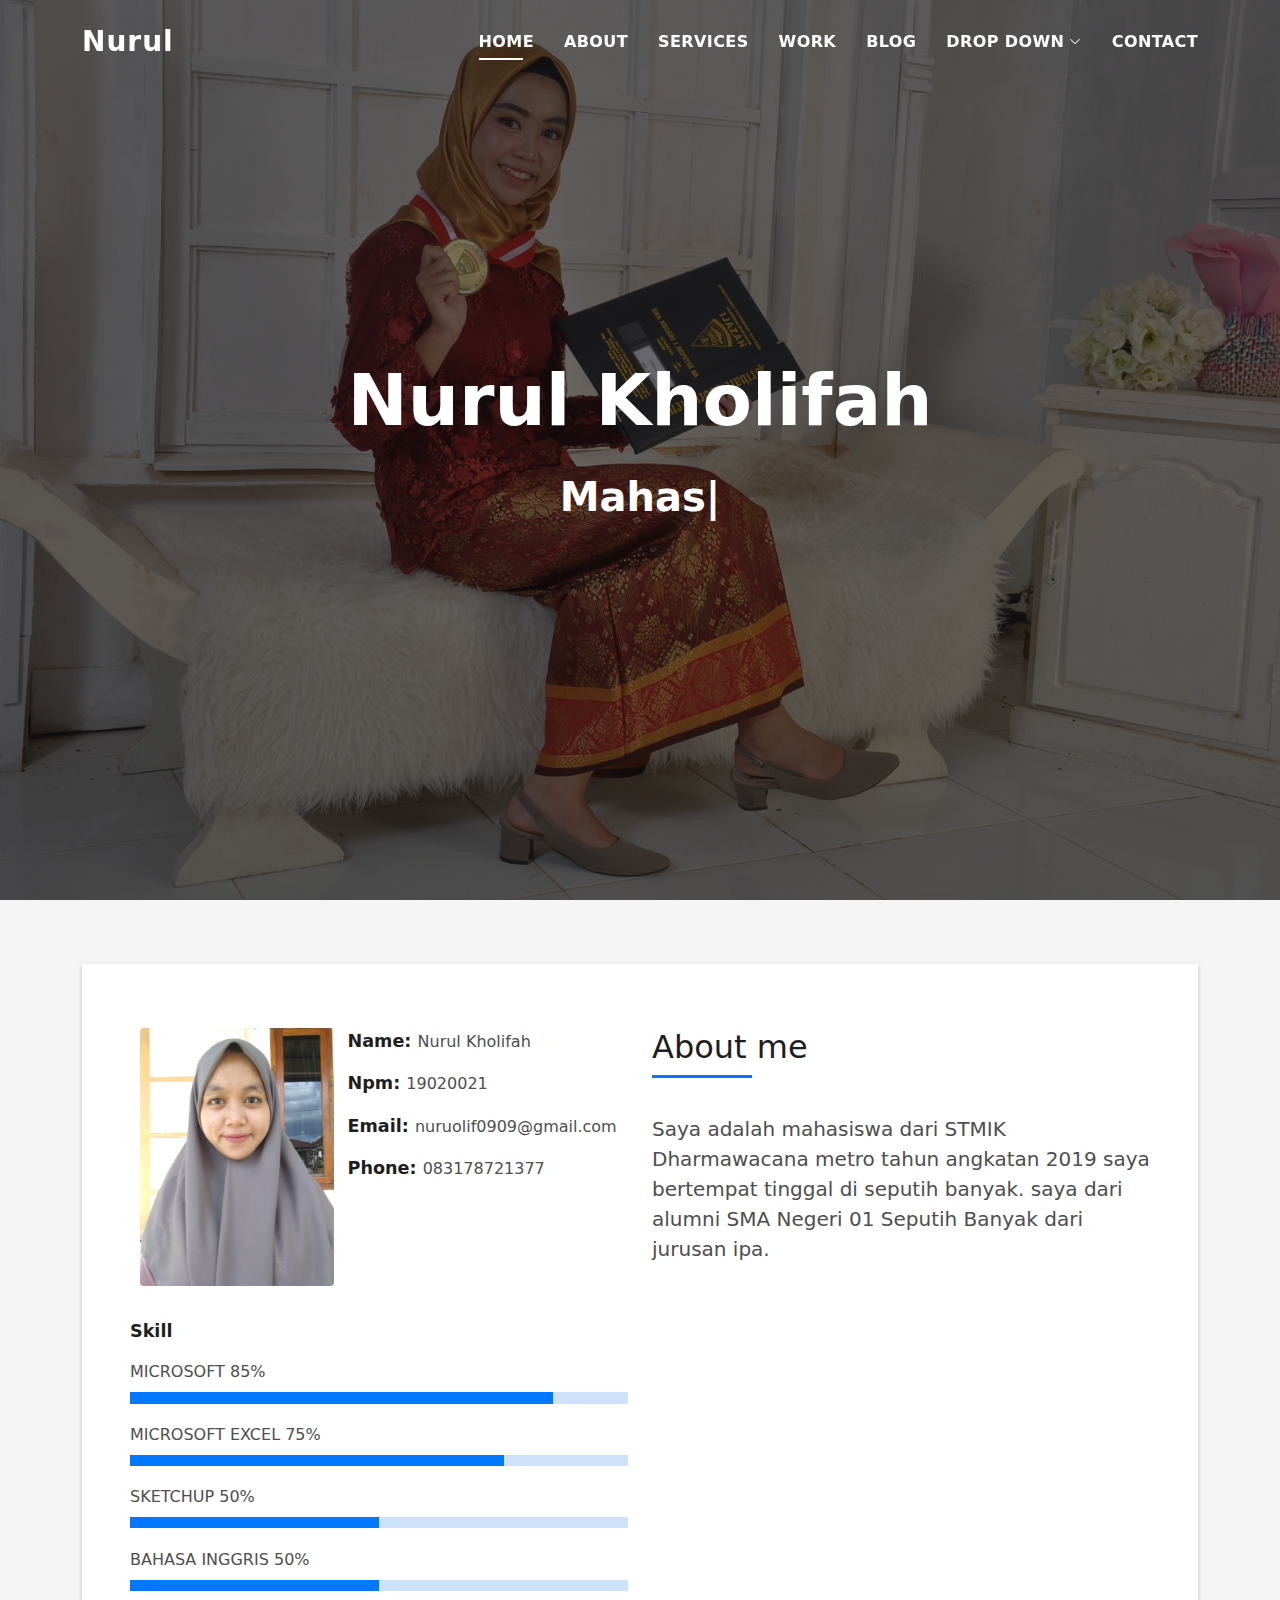
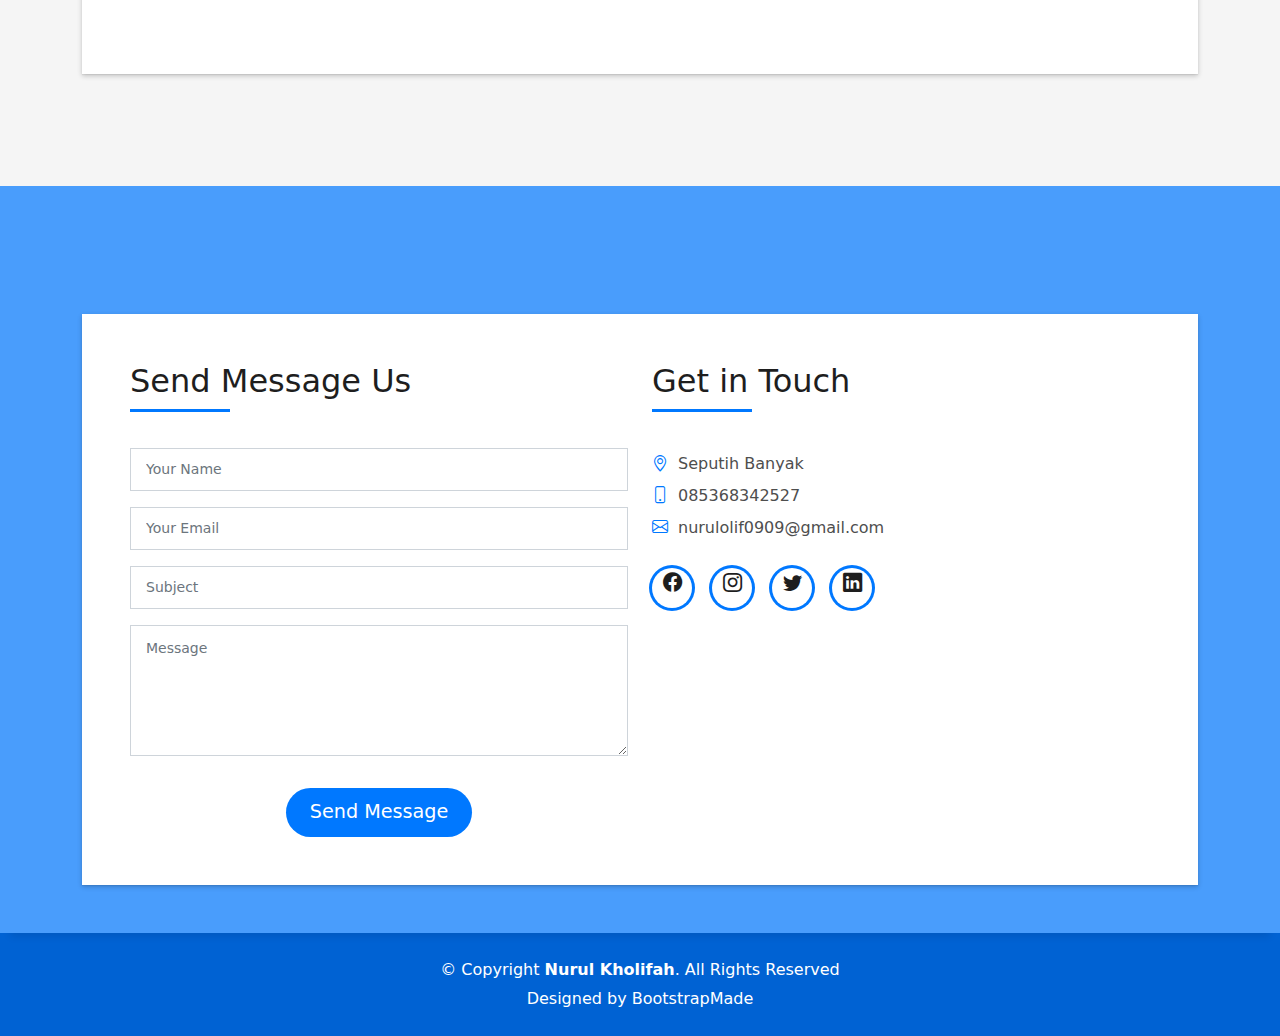
==== commit 18c5c646: "Update index.html" ====
--- a/index.html
+++ b/index.html
@@ -1,336 +1,277 @@
-<!doctype html>
+<!DOCTYPE html>
 <html lang="en">
-  <head>
-    <!-- Required meta tags -->
-    <meta charset="utf-8">
-    <meta name="viewport" content="width=device-width, initial-scale=1, shrink-to-fit=no">
-
-    <!-- Bootstrap CSS -->
-    <link rel="stylesheet" href="https://maxcdn.bootstrapcdn.com/bootstrap/4.0.0/css/bootstrap.min.css" integrity="sha384-Gn5384xqQ1aoWXA+058RXPxPg6fy4IWvTNh0E263XmFcJlSAwiGgFAW/dAiS6JXm" crossorigin="anonymous">
-
-    <title>portofolio</title>
-  </head>
-  <body>
-
-
-<!-- nav bar -->
-
-<nav class="navbar navbar-expand-lg navbar-dark bg-dark">
-  <div class="container">
-  <a class="navbar-brand" href="#">Inggit</a>
-  <button class="navbar-toggler" type="button" data-toggle="collapse" data-target="#navbarNav" aria-controls="navbarNav" aria-expanded="false" aria-label="Toggle navigation">
-    <span class="navbar-toggler-icon"></span>
-  </button>
-  <div class="collapse navbar-collapse" id="navbarNav">
-    <ul class="navbar-nav">
-      <li class="nav-item active">
-        <a class="nav-link" href="#">Home <span class="sr-only">(current)</span></a>
-      </li>
-      <li class="nav-item">
-        <a class="nav-link" href="#">Data diri</a>
-      </li>
-      <li class="nav-item">
-        <a class="nav-link" href="#">Skill</a>
-      </li>
-      <li class="nav-item">
-        <a class="nav-link Contact" href="#">Contact</a>
-      </li>
-    </ul>
-  </div>
-  </div>
-</nav>
-
-<!-- nav bar -->
-
-
-
-<!-- jumbotron -->
-<div class="jumbotron jumbotron-fluid text-center">
-  <div class="container">
-    <img src="INGGIT.JPG" class="rounded-circle img-thumbnail" width="20%">
-    <h1 class="display-4">Inggit Anggraeni</h1>
-    <p class="lead">Designer | Programmer | Freelance</p>
-  </div>
-</div>
-
-
-<!-- jumbotron -->
-
-
-<!-- about -->
-
-<div class="container">
-  <div class="row">
-    <div class="col text-center">
-
-      <h2>About</h2>
+
+<head>
+  <meta charset="utf-8">
+  <meta content="width=device-width, initial-scale=1.0" name="viewport">
+
+  <title>Portfolio</title>
+  <meta content="" name="description">
+  <meta content="" name="keywords">
+
+  <!-- Favicons -->
+  <link href="assets/img/favicon.png" rel="icon">
+  <link href="assets/img/apple-touch-icon.png" rel="apple-touch-icon">
+
+  <!-- Vendor CSS Files -->
+  <link href="assets/vendor/bootstrap/css/bootstrap.min.css" rel="stylesheet">
+  <link href="assets/vendor/bootstrap-icons/bootstrap-icons.css" rel="stylesheet">
+  <link href="assets/vendor/glightbox/css/glightbox.min.css" rel="stylesheet">
+  <link href="assets/vendor/swiper/swiper-bundle.min.css" rel="stylesheet">
+
+  <!-- Template Main CSS File -->
+  <link href="assets/css/style.css" rel="stylesheet">
+
+  <!-- =======================================================
+  * Template Name: DevFolio - v4.1.0
+  * Template URL: https://bootstrapmade.com/devfolio-bootstrap-portfolio-html-template/
+  * Author: BootstrapMade.com
+  * License: https://bootstrapmade.com/license/
+  ======================================================== -->
+</head>
+
+<body>
+
+  <!-- ======= Header ======= -->
+  <header id="header" class="fixed-top">
+    <div class="container d-flex align-items-center justify-content-between">
+
+      <h1 class="logo"><a href="index.html">Nurul</a></h1>
+      <!-- Uncomment below if you prefer to use an image logo -->
+      <!-- <a href="index.html" class="logo"><img src="assets/img/logo.png" alt="" class="img-fluid"></a>-->
+
+      <nav id="navbar" class="navbar">
+        <ul>
+          <li><a class="nav-link scrollto active" href="#hero">Home</a></li>
+          <li><a class="nav-link scrollto" href="#about">About</a></li>
+          <li><a class="nav-link scrollto" href="#services">Services</a></li>
+          <li><a class="nav-link scrollto " href="#work">Work</a></li>
+          <li><a class="nav-link scrollto " href="#blog">Blog</a></li>
+          <li class="dropdown"><a href="#"><span>Drop Down</span> <i class="bi bi-chevron-down"></i></a>
+            <ul>
+              <li><a href="#">Drop Down 1</a></li>
+              <li class="dropdown"><a href="#"><span>Deep Drop Down</span> <i class="bi bi-chevron-right"></i></a>
+                <ul>
+                  <li><a href="#">Deep Drop Down 1</a></li>
+                  <li><a href="#">Deep Drop Down 2</a></li>
+                  <li><a href="#">Deep Drop Down 3</a></li>
+                  <li><a href="#">Deep Drop Down 4</a></li>
+                  <li><a href="#">Deep Drop Down 5</a></li>
+                </ul>
+              </li>
+              <li><a href="#">Drop Down 2</a></li>
+              <li><a href="#">Drop Down 3</a></li>
+              <li><a href="#">Drop Down 4</a></li>
+            </ul>
+          </li>
+          <li><a class="nav-link scrollto" href="#contact">Contact</a></li>
+        </ul>
+        <i class="bi bi-list mobile-nav-toggle"></i>
+      </nav><!-- .navbar -->
 
     </div>
-  </div>
-</div>
-
-<!-- about -->
-<div class="container">
-  <div class="row text-justify">
-
-    <div class="col-md">
-      <h3 class="bg-dark text-center my-4">Biodata</h3>
-
-      <table class="table">
-
-        <tr valign="top">
-          <th>Nama</th>
-          <td>=</td>
-          <td>Inggit Anggraeni</td>
-        </tr>
-
-        <tr valign="top">
-          <th>Usia</th>
-          <td>=</td>
-          <td>20</td>
-        </tr>
-
-        <tr valign="top">
-          <th>Tanggal Lahir</th>
-          <td>=</td>
-          <td>24 April 2001</td>
-        </tr>
-
-        <tr valign="top">
-          <th>Tempat Lahir</th>
-          <td>=</td>
-          <td>Rama Indra, Seputih Raman, Lampung Tengah</td>
-        </tr>
-
-        <tr valign="top">
-          <th>Provinsi</th>
-          <td>=</td>
-          <td>Lampung</td>
-        </tr>
-
-        <tr valign="top">
-          <th>Negara</th>
-          <td>=</td>
-          <td>Indonesia</td>
-        </tr>
-
-        <tr valign="top">
-          <th>Jenis Kelamin</th>
-          <td>=</td>
-          <td>Perempuan</td>
-        </tr>
-
-        <tr valign="top">
-          <th>Agama</th>
-          <td>=</td>
-          <td>Islam</td>
-        </tr>
-
-        <tr valign="top">
-          <th rowspan="2">Kontak</th>
-          <td rowspan="2">=</td>
-          <td><li>+62 819-7308-7289</li></td>
-        </tr>
-
-        <tr valign="top">
-          <td><li>inggitanggraeni2404@gmail.com</li></td>
-        </tr>
-
-      </table>
+  </header><!-- End Header -->
+
+  <!-- ======= Hero Section ======= -->
+  <div id="hero" class="hero route bg-image" style="background-image: url(assets/img/DSC_0898.JPG)">
+    <div class="overlay-itro"></div>
+    <div class="hero-content display-table">
+      <div class="table-cell">
+        <div class="container">
+          <!--<p class="display-6 color-d">Hello, world!</p>-->
+          <h1 class="hero-title mb-4">Nurul Kholifah</h1>
+          <p class="hero-subtitle"><span class="typed" data-typed-items="Mahasiswa, STMIK, Dharmawacana, Metro"></span></p>
+          <!-- <p class="pt-3"><a class="btn btn-primary btn js-scroll px-4" href="#about" role="button">Learn More</a></p> -->
+        </div>
+      </div>
     </div>
-  </div>
-</div>
-
-<!-- Skills -->
-
-<section id="skill">
-  <div class="container my-5">
-    <div class="row">
-      <div class="col text-center mb-4">
-        <h1>Skill</h1>
-      </div>
-    </div>
-<!-- Designer -->
-    <div class="row">
-      <div class="col-md-1 mt-1"></div>
-      <div class="col-md-10 mt-1">
-        <h5><li>Designer</li></h5>
-      </div>
-    </div>
-
-    <div class="row">
-      <div class="col-md-1"></div>
-      <div class="col-md-10 ">
-        <div class="progress" style="height: 21px">
-          <div class="progress-bar progress-bar-animated progress-bar-striped bg-primary" role="progressbar" style="width: 90%" aria-valuenow="90" aria-valuemin="0" aria-valuemax="100">90%</div>
-        </div>
-      </div>
-    </div>
-<!--Designer-->
-
-<!--Programmer-->
-
-    <div class="row">
-      <div class="col-md-1"></div>
-      <div class="col-md-10 mt-3">
-        <h5><li>Programmer</li></h5>
-      </div>
-    </div>
-
-    <div class="row">
-      <div class="col-md-1"></div>
-      <div class="col-md-10">
-        <div class="progress" style="height: 21px">
-          <div class="progress-bar progress-bar-animated progress-bar-striped bg-primary" role="progressbar" style="width: 97%" aria-valuenow="97" aria-valuemin="0" aria-valuemax="100">97%</div>
-        </div>
-      </div>
-    </div>
-
-<!-- Freelance -->
-    <div class="row">
-      <div class="col-md-1"></div>
-      <div class="col-md-10 mt-3">
-        <h5><li>Freelance</li></h5>
-      </div>
-    </div>
-
-    <div class="row">
-      <div class="col-md-1"></div>
-      <div class="col-md-10">
-        <div class="progress" style="height: 21px">
-          <div class="progress-bar progress-bar-animated progress-bar-striped bg-primary" role="progressbar" style="width: 85%" aria-valuenow="85" aria-valuemin="0" aria-valuemax="100">85%</div>
-        </div>
-      </div>
-    </div>
-<!-- Freelance -->
-
-
-
-
-
-
-<!-- Awal Portfolio -->
-<!-- Awal Portfolio -->
-<!-- Awal Portfolio -->
-<!-- Awal Portfolio -->
-<!-- Awal Portfolio -->
-<!-- Awal Portfolio -->
-
-<div class="jumbotron jumbotron-fluid">
-  <div class="container mb-5">
-
-    <div class="row">
-      <div class="col">
-        <h1 class="text-center mrg2">Portfolio</h1>
-      </div>
-    </div>
-
-    <div class="row mt-3">
-      <div class="col-md">
-        <div class="card" style="width: 30rem;">
-          <img class="card-img-top pc" src="1.JPG" height="220" alt="Card image cap" >
-            <div class="card-body">
-              <h1 class="card-text text-center">Programmer</h1>
-              <p class="card-text text-left"></p>
+  </div><!-- End Hero Section -->
+
+  <main id="main">
+
+    <!-- ======= About Section ======= -->
+    <section id="about" class="about-mf sect-pt4 route">
+      <div class="container">
+        <div class="row">
+          <div class="col-sm-12">
+            <div class="box-shadow-full">
+              <div class="row">
+                <div class="col-md-6">
+                  <div class="row">
+                    <div class="col-sm-6 col-md-5">
+                      <div class="about-img">
+                        <img src="assets/img/nurul.jpeg" class="img-fluid rounded b-shadow-a" alt="">
+                      </div>
+                    </div>
+                    <div class="col-sm-6 col-md-7">
+                      <div class="about-info">
+                        <p><span class="title-s">Name: </span> <span>Nurul Kholifah</span></p>
+                        <p><span class="title-s">Npm: </span> <span>19020021</span></p>
+                        <p><span class="title-s">Email: </span> <span>nuruolif0909@gmail.com</span></p>
+                        <p><span class="title-s">Phone: </span> <span>083178721377</span></p>
+                      </div>
+                    </div>
+                  </div>
+                  <div class="skill-mf">
+                    <p class="title-s">Skill</p>
+                    <span>MICROSOFT</span> <span class="pull-right">85%</span>
+                    <div class="progress">
+                      <div class="progress-bar" role="progressbar" style="width: 85%;" aria-valuenow="85" aria-valuemin="0" aria-valuemax="100"></div>
+                    </div>
+                    <span>MICROSOFT EXCEL</span> <span class="pull-right">75%</span>
+                    <div class="progress">
+                      <div class="progress-bar" role="progressbar" style="width: 75%" aria-valuenow="75" aria-valuemin="0" aria-valuemax="100"></div>
+                    </div>
+                    <span>SKETCHUP</span> <span class="pull-right">50%</span>
+                    <div class="progress">
+                      <div class="progress-bar" role="progressbar" style="width: 50%" aria-valuenow="50" aria-valuemin="0" aria-valuemax="100"></div>
+                    </div>
+                    <span>BAHASA INGGRIS</span> <span class="pull-right">50%</span>
+                    <div class="progress">
+                      <div class="progress-bar" role="progressbar" style="width: 50%" aria-valuenow="50" aria-valuemin="0" aria-valuemax="100"></div>
+                    </div>
+                  </div>
+                </div>
+                <div class="col-md-6">
+                  <div class="about-me pt-4 pt-md-0">
+                    <div class="title-box-2">
+                      <h5 class="title-left">
+                        About me
+                      </h5>
+                    </div>
+                    <p class="lead">
+                      Saya adalah mahasiswa dari STMIK Dharmawacana metro tahun angkatan 2019 saya bertempat tinggal di seputih banyak.
+                      saya dari alumni SMA Negeri 01 Seputih Banyak dari jurusan ipa.
+                    </p>
+                  </div>
+                </div>
+              </div>
             </div>
-        </div>
-      </div>
-      <div class="col-md">
-        <div class="card" style="width: 30rem;">
-          <img class="card-img-top pc" src="2.JPEG" height="220" alt="Card image cap" >
-            <div class="card-body">
-              <h1 class="card-text text-center">Designer</h1>
-              <p class="card-text text-left"></p>
+          </div>
+        </div>
+      </div>
+    </section><!-- End About Section -->
+
+    <!-- ======= Contact Section ======= -->
+    <section id="contact" class="paralax-mf footer-paralax bg-image sect-mt4 route" style="background-image: url(assets/img/overlay-bg.jpg)">
+      <div class="overlay-mf"></div>
+      <div class="container">
+        <div class="row">
+          <div class="col-sm-12">
+            <div class="contact-mf">
+              <div id="contact" class="box-shadow-full">
+                <div class="row">
+                  <div class="col-md-6">
+                    <div class="title-box-2">
+                      <h5 class="title-left">
+                        Send Message Us
+                      </h5>
+                    </div>
+                    <div>
+                      <form action="forms/contact.php" method="post" role="form" class="php-email-form">
+                        <div class="row">
+                          <div class="col-md-12 mb-3">
+                            <div class="form-group">
+                              <input type="text" name="name" class="form-control" id="name" placeholder="Your Name" required>
+                            </div>
+                          </div>
+                          <div class="col-md-12 mb-3">
+                            <div class="form-group">
+                              <input type="email" class="form-control" name="email" id="email" placeholder="Your Email" required>
+                            </div>
+                          </div>
+                          <div class="col-md-12 mb-3">
+                            <div class="form-group">
+                              <input type="text" class="form-control" name="subject" id="subject" placeholder="Subject" required>
+                            </div>
+                          </div>
+                          <div class="col-md-12">
+                            <div class="form-group">
+                              <textarea class="form-control" name="message" rows="5" placeholder="Message" required></textarea>
+                            </div>
+                          </div>
+                          <div class="col-md-12 text-center my-3">
+                            <div class="loading">Loading</div>
+                            <div class="error-message"></div>
+                            <div class="sent-message">Your message has been sent. Thank you!</div>
+                          </div>
+                          <div class="col-md-12 text-center">
+                            <button type="submit" class="button button-a button-big button-rouded">Send Message</button>
+                          </div>
+                        </div>
+                      </form>
+                    </div>
+                  </div>
+                  <div class="col-md-6">
+                    <div class="title-box-2 pt-4 pt-md-0">
+                      <h5 class="title-left">
+                        Get in Touch
+                      </h5>
+                    </div>
+                    <div class="more-info">
+                      <p class="lead">
+                      </p>
+                      <ul class="list-ico">
+                        <li><span class="bi bi-geo-alt"></span>Seputih Banyak</li>
+                        <li><span class="bi bi-phone"></span>085368342527</li>
+                        <li><span class="bi bi-envelope"></span>nurulolif0909@gmail.com</li>
+                      </ul>
+                    </div>
+                    <div class="socials">
+                      <ul>
+                        <li><a href=""><span class="ico-circle"><i class="bi bi-facebook"></i></span></a></li>
+                        <li><a href=""><span class="ico-circle"><i class="bi bi-instagram"></i></span></a></li>
+                        <li><a href=""><span class="ico-circle"><i class="bi bi-twitter"></i></span></a></li>
+                        <li><a href=""><span class="ico-circle"><i class="bi bi-linkedin"></i></span></a></li>
+                      </ul>
+                    </div>
+                  </div>
+                </div>
+              </div>
             </div>
-        </div>
-      </div>
-    </div>
-
-  </div>
-</div>
-
-<!-- Akhir Portfolio -->
-<!-- Akhir Portfolio -->
-<!-- Akhir Portfolio -->
-<!-- Akhir Portfolio -->
-<!-- Akhir Portfolio -->
-
-
-<!-- Contact -->
-    <section class="contact" id="contact">
-    	<div class="container">
-    		<div class="row">
-    			<div class="col-sm-12 text-center">
-    				<h2>Contact</h2>
-    				<hr>
-    			</div>
-    		</div>
-
-    		<!-- Form contact -->
-    		<div class="row">
-    			<div class="col-sm-6 col-sm-offset-3">
-    				<form>
-    					<div class="form-group">
-    						<label for="nama">Nama</label>
-    						<input type="text" id="nama" class="form-control" placeholder="Masukkan Nama">
-    					</div>
-
-    					<div class="form-group">
-    						<label for="email">Email</label>
-    						<input type="email" id="email" class="form-control" placeholder="Masukkan Email">
-    					</div>
-
-    					<div class="form-group">
-    						<label for="telp">No. Telp</label>
-    						<input type="tel" id="telp" class="form-control" placeholder="Masukkan no telepone">
-    					</div>
-
-    					<div class="form-group">
-    						<label for="pesan">Pesan</label>
-    						<textarea class="form-control" rows="8" id="pesan" placeholder="Masukkan pesan"></textarea>
-    					</div>
-
-    					<div class="form-group">
-    						<button type="submit" class="btn btn-primary">Kirim Pesan</button>
-    					</div>
-
-    				</form>
-    			</div>
-    		</div>
-    	</div>
-    </section>
-    <!-- End of Contact -->
-
-
-
-
-
-
-
-
-
-
-<!-- Awal Footer -->
-<section>
-  <footer class="bg-dark text-white text-center pt-3">
+          </div>
+        </div>
+      </div>
+    </section><!-- End Contact Section -->
+
+  </main><!-- End #main -->
+
+  <!-- ======= Footer ======= -->
+  <footer>
     <div class="container">
       <div class="row">
-        <div class="col">
-          <p>Copyright@inggitanggraeni 2021.</p>
+        <div class="col-sm-12">
+          <div class="copyright-box">
+            <p class="copyright">&copy; Copyright <strong>Nurul Kholifah</strong>. All Rights Reserved</p>
+            <div class="credits">
+              <!--
+              All the links in the footer should remain intact.
+              You can delete the links only if you purchased the pro version.
+              Licensing information: https://bootstrapmade.com/license/
+              Purchase the pro version with working PHP/AJAX contact form: https://bootstrapmade.com/buy/?theme=DevFolio
+            -->
+              Designed by <a href="https://bootstrapmade.com/">BootstrapMade</a>
+            </div>
+          </div>
         </div>
       </div>
     </div>
-  </footer>
-</section>
-<!-- Akhir Footer -->
-
-
-
-
-    <!-- Optional JavaScript -->
-    <!-- jQuery first, then Popper.js, then Bootstrap JS -->
-    <script src="https://code.jquery.com/jquery-3.2.1.slim.min.js" integrity="sha384-KJ3o2DKtIkvYIK3UENzmM7KCkRr/rE9/Qpg6aAZGJwFDMVNA/GpGFF93hXpG5KkN" crossorigin="anonymous"></script>
-    <script src="https://cdnjs.cloudflare.com/ajax/libs/popper.js/1.12.9/umd/popper.min.js" integrity="sha384-ApNbgh9B+Y1QKtv3Rn7W3mgPxhU9K/ScQsAP7hUibX39j7fakFPskvXusvfa0b4Q" crossorigin="anonymous"></script>
-    <script src="https://maxcdn.bootstrapcdn.com/bootstrap/4.0.0/js/bootstrap.min.js" integrity="sha384-JZR6Spejh4U02d8jOt6vLEHfe/JQGiRRSQQxSfFWpi1MquVdAyjUar5+76PVCmYl" crossorigin="anonymous"></script>
-  </body>
+  </footer><!-- End  Footer -->
+
+  <div id="preloader"></div>
+  <a href="#" class="back-to-top d-flex align-items-center justify-content-center"><i class="bi bi-arrow-up-short"></i></a>
+
+  <!-- Vendor JS Files -->
+  <script src="assets/vendor/bootstrap/js/bootstrap.bundle.min.js"></script>
+  <script src="assets/vendor/glightbox/js/glightbox.min.js"></script>
+  <script src="assets/vendor/php-email-form/validate.js"></script>
+  <script src="assets/vendor/purecounter/purecounter.js"></script>
+  <script src="assets/vendor/swiper/swiper-bundle.min.js"></script>
+  <script src="assets/vendor/typed.js/typed.min.js"></script>
+
+  <!-- Template Main JS File -->
+  <script src="assets/js/main.js"></script>
+
+</body>
+
 </html>
--- a/assets/css/style.css
+++ b/assets/css/style.css
@@ -0,0 +1,1446 @@
+/**
+* Template Name: DevFolio - v4.1.0
+* Template URL: https://bootstrapmade.com/devfolio-bootstrap-portfolio-html-template/
+* Author: BootstrapMade.com
+* License: https://bootstrapmade.com/license/
+*/
+
+/*--------------------------------------------------------------
+# General
+--------------------------------------------------------------*/
+body {
+  background-color: #f5f5f5;
+  color: #4e4e4e;
+}
+
+h1,
+h2,
+h3,
+h4,
+h5,
+h6 {
+  color: #1e1e1e;
+}
+
+a {
+  color: #1e1e1e;
+  text-decoration: none;
+  transition: all 0.5s ease-in-out;
+}
+
+a:hover {
+  color: #0078ff;
+  text-decoration: none;
+  transition: all 0.5s ease-in-out;
+}
+
+.p-r {
+  position: relative;
+}
+
+.color-a {
+  text-decoration: none;
+  color: #0078ff;
+}
+
+.color-d {
+  color: #f5f5f5;
+}
+
+.color-text-a {
+  text-decoration: none;
+  color: #4e4e4e;
+}
+
+.box-shadow, .paralax-mf, .service-box, .work-box, .card-blog {
+  box-shadow: 0 13px 8px -10px rgba(0, 0, 0, 0.1);
+}
+
+.box-shadow-a, .button:hover {
+  text-decoration: none;
+  box-shadow: 0 0 0 4px #cde1f8;
+}
+
+.display-5 {
+  font-size: 2.5rem;
+  font-weight: 300;
+  line-height: 1.1;
+}
+
+.display-6 {
+  font-size: 2rem;
+  font-weight: 300;
+  line-height: 1.1;
+}
+
+.avatar {
+  width: 32px;
+  height: 32px;
+  margin-right: 4px;
+  overflow: hidden;
+}
+
+.bg-image {
+  background-repeat: no-repeat;
+  background-attachment: fixed;
+  background-size: cover;
+  background-position: center center;
+}
+
+@media (max-width: 1024px) {
+  .bg-image {
+    background-attachment: scroll;
+  }
+}
+
+.overlay-mf {
+  background-color: #0078ff;
+}
+
+.overlay-mf {
+  position: absolute;
+  top: 0;
+  left: 0px;
+  padding: 0;
+  height: 100%;
+  width: 100%;
+  opacity: .7;
+}
+
+.paralax-mf {
+  position: relative;
+  padding: 8rem 0;
+}
+
+.display-table {
+  width: 100%;
+  height: 100%;
+  display: table;
+}
+
+.table-cell {
+  display: table-cell;
+  vertical-align: middle;
+}
+
+/*--/ Sections /--*/
+.sect-4 {
+  padding: 4rem 0;
+}
+
+.sect-pt4 {
+  padding-top: 4rem;
+}
+
+.sect-mt4 {
+  margin-top: 4rem;
+}
+
+/*--/ Title s /--*/
+.title-s {
+  font-weight: 600;
+  color: #1e1e1e;
+  font-size: 1.1rem;
+}
+
+/*--/ Title A /--*/
+.title-box {
+  margin-bottom: 4rem;
+}
+
+.title-a {
+  text-decoration: none;
+  font-size: 3rem;
+  font-weight: bold;
+  text-transform: uppercase;
+}
+
+.subtitle-a {
+  text-decoration: none;
+  color: #4e4e4e;
+}
+
+.line-mf {
+  width: 40px;
+  height: 5px;
+  background-color: #0078ff;
+  margin: 0 auto;
+}
+
+/*--/ Title Left /--*/
+.title-box-2 {
+  margin-bottom: 3rem;
+}
+
+.title-left {
+  font-size: 2rem;
+  position: relative;
+}
+
+.title-left:before {
+  content: '';
+  position: absolute;
+  height: 3px;
+  background-color: #0078ff;
+  width: 100px;
+  bottom: -12px;
+}
+
+/*------/ Box /------*/
+.box-pl2 {
+  padding-left: 2rem;
+}
+
+.box-shadow-full {
+  padding: 3rem 1.25rem;
+  position: relative;
+  background-color: #fff;
+  margin-bottom: 3rem;
+  z-index: 2;
+  box-shadow: 0 1px 1px 0 rgba(0, 0, 0, 0.06), 0 2px 5px 0 rgba(0, 0, 0, 0.2);
+}
+
+@media (min-width: 768px) {
+  .box-shadow-full {
+    padding: 3rem;
+  }
+}
+
+/*------/ Socials /------*/
+.socials {
+  padding: 1.5rem 0;
+}
+
+.socials ul li {
+  display: inline-block;
+}
+
+.socials .ico-circle {
+  height: 40px;
+  width: 40px;
+  font-size: 1.2rem;
+  border-radius: 50%;
+  line-height: 1.6;
+  margin: 0 15px 0 0;
+  box-shadow: 0 0 0 3px #0078ff;
+  transition: all 500ms ease;
+}
+
+.socials .ico-circle:hover {
+  background-color: #0078ff;
+  color: #fff;
+  box-shadow: 0 0 0 3px #cde1f8;
+  transition: all 500ms ease;
+}
+
+/*------/ Ul resect /------*/
+.ul-resect, .socials ul, .list-ico, .blog-wrapper .post-meta ul, .box-comments .list-comments, .widget-sidebar .list-sidebar, .widget-tags ul {
+  list-style: none;
+  padding-left: 0;
+  margin-bottom: 0;
+}
+
+.list-ico {
+  line-height: 2;
+}
+
+.list-ico span {
+  color: #0078ff;
+  margin-right: 10px;
+}
+
+/*------/ Ico Circle /------*/
+.ico-circle {
+  height: 100px;
+  width: 100px;
+  font-size: 2rem;
+  border-radius: 50%;
+  line-height: 1.55;
+  margin: 0 auto;
+  text-align: center;
+  box-shadow: 0 0 0 10px #0078ff;
+  display: block;
+}
+
+/*------/ Owl Carousel /------*/
+.owl-theme .owl-dots {
+  text-align: center;
+  margin-top: 18px;
+}
+
+.owl-theme .owl-dots .owl-dot {
+  display: inline-block;
+}
+
+.owl-theme .owl-dots .owl-dot span {
+  width: 18px;
+  height: 7px;
+  margin: 5px 5px;
+  background: #cde1f8;
+  border: 0px solid #cde1f8;
+  display: block;
+  transition: all 0.6s ease-in-out;
+  cursor: pointer;
+}
+
+.owl-theme .owl-dots .owl-dot:hover span {
+  background-color: #cde1f8;
+}
+
+.owl-theme .owl-dots .owl-dot.active span {
+  background-color: #1B1B1B;
+  width: 25px;
+}
+
+/*--/ Scrolltop s /--*/
+.scrolltop-mf {
+  position: relative;
+  display: none;
+}
+
+.scrolltop-mf span {
+  z-index: 999;
+  position: fixed;
+  width: 42px;
+  height: 42px;
+  background-color: #0078ff;
+  opacity: .7;
+  font-size: 1.6rem;
+  line-height: 1.5;
+  text-align: center;
+  color: #fff;
+  top: auto;
+  left: auto;
+  right: 30px;
+  bottom: 50px;
+  cursor: pointer;
+  border-radius: 50%;
+}
+
+/*--------------------------------------------------------------
+# Back to top button
+--------------------------------------------------------------*/
+.back-to-top {
+  position: fixed;
+  visibility: hidden;
+  opacity: 0;
+  right: 15px;
+  bottom: 15px;
+  z-index: 996;
+  background: #0078ff;
+  width: 40px;
+  height: 40px;
+  border-radius: 50px;
+  transition: all 0.4s;
+}
+
+.back-to-top i {
+  font-size: 28px;
+  color: #fff;
+  line-height: 0;
+}
+
+.back-to-top:hover {
+  background: #298eff;
+  color: #fff;
+}
+
+.back-to-top.active {
+  visibility: visible;
+  opacity: 1;
+}
+
+/*------/ Prelaoder /------*/
+#preloader {
+  position: fixed;
+  top: 0;
+  left: 0;
+  right: 0;
+  bottom: 0;
+  z-index: 9999;
+  overflow: hidden;
+  background: #fff;
+}
+
+#preloader:before {
+  content: "";
+  position: fixed;
+  top: calc(50% - 30px);
+  left: calc(50% - 30px);
+  border: 6px solid #f2f2f2;
+  border-top: 6px solid #0078ff;
+  border-radius: 50%;
+  width: 60px;
+  height: 60px;
+  -webkit-animation: animate-preloader 1s linear infinite;
+  animation: animate-preloader 1s linear infinite;
+}
+
+@-webkit-keyframes animate-preloader {
+  0% {
+    transform: rotate(0deg);
+  }
+  100% {
+    transform: rotate(360deg);
+  }
+}
+
+@keyframes animate-preloader {
+  0% {
+    transform: rotate(0deg);
+  }
+  100% {
+    transform: rotate(360deg);
+  }
+}
+
+/*------/ Button /------*/
+.button {
+  display: inline-block;
+  padding: .3rem .6rem;
+  text-align: center;
+  vertical-align: middle;
+  -webkit-user-select: none;
+  -moz-user-select: none;
+  user-select: none;
+  font-size: 1rem;
+  border-radius: .3rem;
+  border: 1px solid transparent;
+  transition: all 500ms ease;
+  cursor: pointer;
+}
+
+.button:focus {
+  outline: 0;
+}
+
+.button:hover {
+  background-color: #0062d3;
+  color: #fff;
+  transition: all 500ms ease;
+}
+
+.button-a {
+  text-decoration: none;
+  background-color: #0078ff;
+  color: #fff;
+  border-color: #cde1f8;
+}
+
+.button-big {
+  padding: .9rem 2.3rem;
+  font-size: 1.2rem;
+}
+
+.button-rouded {
+  border-radius: 5rem;
+}
+
+.btn-lg {
+  padding: .5rem 1rem;
+  font-size: 1.25rem;
+  line-height: 1.5;
+  border-radius: .3rem;
+}
+
+/*--------------------------------------------------------------
+# Header
+--------------------------------------------------------------*/
+#header {
+  transition: all 0.5s;
+  z-index: 997;
+  padding: 20px 0;
+}
+
+#header .logo {
+  font-size: 28px;
+  margin: 0;
+  padding: 0;
+  font-weight: 600;
+  letter-spacing: 1px;
+}
+
+#header .logo a {
+  color: #fff;
+}
+
+#header .logo img {
+  max-height: 40px;
+}
+
+#header.header-scrolled {
+  background: rgba(0, 0, 0, 0.9);
+  padding: 12px 0;
+}
+
+/*--------------------------------------------------------------
+# Navigation Menu
+--------------------------------------------------------------*/
+/**
+* Desktop Navigation 
+*/
+.navbar {
+  padding: 0;
+}
+
+.navbar ul {
+  margin: 0;
+  padding: 0;
+  display: flex;
+  list-style: none;
+  align-items: center;
+}
+
+.navbar li {
+  position: relative;
+}
+
+.navbar > ul > li {
+  white-space: nowrap;
+  padding: 10px 0 10px 30px;
+}
+
+.navbar a {
+  display: flex;
+  align-items: center;
+  justify-content: space-between;
+  color: #fff;
+  font-size: 16px;
+  font-weight: 600;
+  padding: 0;
+  white-space: nowrap;
+  transition: 0.3s;
+  letter-spacing: 0.4px;
+  position: relative;
+  text-transform: uppercase;
+}
+
+.navbar a i {
+  font-size: 12px;
+  line-height: 0;
+  margin-left: 5px;
+}
+
+.navbar > ul > li > a:before {
+  content: "";
+  position: absolute;
+  width: 100%;
+  height: 2px;
+  bottom: -6px;
+  left: 0;
+  width: 0;
+  background-color: #fff;
+  visibility: hidden;
+  transition: all 0.3s ease-in-out 0s;
+}
+
+.navbar a:hover:before, .navbar li:hover > a:before, .navbar .active:before {
+  visibility: visible;
+  width: 80%;
+}
+
+.navbar a:hover, .navbar .active, .navbar li:hover > a {
+  color: #fff;
+}
+
+.navbar .dropdown ul {
+  display: block;
+  position: absolute;
+  left: 30px;
+  top: calc(100% + 30px);
+  margin: 0;
+  padding: 10px 0;
+  z-index: 99;
+  opacity: 0;
+  visibility: hidden;
+  background: #fff;
+  box-shadow: 0px 0px 30px rgba(127, 137, 161, 0.25);
+  transition: 0.3s;
+}
+
+.navbar .dropdown ul li {
+  min-width: 200px;
+}
+
+.navbar .dropdown ul a {
+  padding: 10px 20px;
+  font-size: 14px;
+  text-transform: none;
+  color: #4e4e4e;
+}
+
+.navbar .dropdown ul a i {
+  font-size: 12px;
+}
+
+.navbar .dropdown ul a:hover, .navbar .dropdown ul .active:hover, .navbar .dropdown ul li:hover > a {
+  color: #0078ff;
+}
+
+.navbar .dropdown:hover > ul {
+  opacity: 1;
+  top: 100%;
+  visibility: visible;
+}
+
+.navbar .dropdown .dropdown ul {
+  top: 0;
+  left: calc(100% - 30px);
+  visibility: hidden;
+}
+
+.navbar .dropdown .dropdown:hover > ul {
+  opacity: 1;
+  top: 0;
+  left: 100%;
+  visibility: visible;
+}
+
+@media (max-width: 1366px) {
+  .navbar .dropdown .dropdown ul {
+    left: -90%;
+  }
+  .navbar .dropdown .dropdown:hover > ul {
+    left: -100%;
+  }
+}
+
+/**
+* Mobile Navigation 
+*/
+.mobile-nav-toggle {
+  color: #fff;
+  font-size: 28px;
+  cursor: pointer;
+  display: none;
+  line-height: 0;
+  transition: 0.5s;
+}
+
+@media (max-width: 991px) {
+  .mobile-nav-toggle {
+    display: block;
+  }
+  .navbar ul {
+    display: none;
+  }
+}
+
+.navbar-mobile {
+  position: fixed;
+  overflow: hidden;
+  top: 0;
+  right: 0;
+  left: 0;
+  bottom: 0;
+  background: rgba(78, 78, 78, 0.9);
+  transition: 0.3s;
+  z-index: 999;
+}
+
+.navbar-mobile .mobile-nav-toggle {
+  position: absolute;
+  top: 15px;
+  right: 15px;
+}
+
+.navbar-mobile ul {
+  display: block;
+  position: absolute;
+  top: 55px;
+  right: 15px;
+  bottom: 15px;
+  left: 15px;
+  padding: 10px 0;
+  background-color: #fff;
+  overflow-y: auto;
+  transition: 0.3s;
+}
+
+.navbar-mobile > ul > li {
+  padding: 0;
+}
+
+.navbar-mobile a:hover:before, .navbar-mobile li:hover > a:before, .navbar-mobile .active:before {
+  visibility: hidden;
+}
+
+.navbar-mobile a {
+  padding: 10px 20px;
+  font-size: 15px;
+  color: #4e4e4e;
+}
+
+.navbar-mobile a:hover, .navbar-mobile .active, .navbar-mobile li:hover > a {
+  color: #0078ff;
+}
+
+.navbar-mobile .getstarted {
+  margin: 15px;
+}
+
+.navbar-mobile .dropdown ul {
+  position: static;
+  display: none;
+  margin: 10px 20px;
+  padding: 10px 0;
+  z-index: 99;
+  opacity: 1;
+  visibility: visible;
+  background: #fff;
+  box-shadow: 0px 0px 30px rgba(127, 137, 161, 0.25);
+}
+
+.navbar-mobile .dropdown ul li {
+  min-width: 200px;
+}
+
+.navbar-mobile .dropdown ul a {
+  padding: 10px 20px;
+}
+
+.navbar-mobile .dropdown ul a i {
+  font-size: 12px;
+}
+
+.navbar-mobile .dropdown ul a:hover, .navbar-mobile .dropdown ul .active:hover, .navbar-mobile .dropdown ul li:hover > a {
+  color: #0078ff;
+}
+
+.navbar-mobile .dropdown > .dropdown-active {
+  display: block;
+}
+
+/*--------------------------------------------------------------
+# Hero Section
+--------------------------------------------------------------*/
+.hero {
+  height: 100vh;
+  position: relative;
+  color: #fff;
+}
+
+.hero .hero-content {
+  text-align: center;
+  position: absolute;
+}
+
+.hero .overlay-itro {
+  background-color: rgba(0, 0, 0, 0.6);
+  position: absolute;
+  top: 0;
+  left: 0px;
+  padding: 0;
+  height: 100%;
+  width: 100%;
+  opacity: .9;
+}
+
+.hero .hero-title {
+  color: #fff;
+  font-weight: 600;
+  font-size: 3rem;
+}
+
+@media (min-width: 768px) {
+  .hero .hero-title {
+    font-size: 4.5rem;
+  }
+}
+
+.hero .hero-subtitle {
+  font-size: 1.5rem;
+  font-weight: 600;
+}
+
+@media (min-width: 768px) {
+  .hero .hero-subtitle {
+    font-size: 2.5rem;
+  }
+}
+
+.hero .text-slider-items {
+  display: none;
+}
+
+.hero-single {
+  height: 350px;
+}
+
+.hero-single .hero-content {
+  margin-top: 30px;
+}
+
+.hero-single .hero-title {
+  text-transform: uppercase;
+  font-size: 3rem;
+}
+
+@media (min-width: 768px) {
+  .hero-single .hero-title {
+    font-size: 3.5rem;
+  }
+}
+
+.hero-single .breadcrumb {
+  background-color: transparent;
+  color: #0078ff;
+}
+
+.hero-single .breadcrumb .breadcrumb-item:before {
+  color: #cde1f8;
+}
+
+.hero-single .breadcrumb .breadcrumb-item.active {
+  color: #cde1f8;
+}
+
+.hero-single .breadcrumb a {
+  color: #fff;
+}
+
+/*--------------------------------------------------------------
+# About
+--------------------------------------------------------------*/
+.about-mf .box-shadow-full {
+  padding-top: 4rem;
+  padding-bottom: 4rem;
+}
+
+.about-mf .about-img {
+  margin-bottom: 2rem;
+}
+
+.about-mf .about-img img {
+  margin-left: 10px;
+}
+
+@media (min-width: 767px) {
+  .about-mf .box-pl2 {
+    margin-top: 3rem;
+    padding-left: 0rem;
+  }
+}
+
+.skill-mf span {
+  color: #4e4e4e;
+}
+
+.skill-mf .progress {
+  background-color: #cde1f8;
+  margin: .5rem 0 1.2rem 0;
+  border-radius: 0;
+  height: .7rem;
+}
+
+.skill-mf .progress .progress-bar {
+  height: .7rem;
+  background-color: #0078ff;
+}
+
+/*--------------------------------------------------------------
+# Services
+--------------------------------------------------------------*/
+.service-box {
+  background-color: #fff;
+  padding: 2.5rem 1.3rem;
+  border-radius: 1rem;
+  margin-bottom: 3rem;
+  text-align: center;
+}
+
+.service-box:hover .ico-circle {
+  transition: all 500ms ease;
+  color: #fff;
+  background-color: #0078ff;
+  box-shadow: 0 0 0 10px #cde1f8;
+}
+
+.service-box .service-ico {
+  margin-bottom: 1rem;
+  color: #1e1e1e;
+}
+
+.service-box .ico-circle {
+  transition: all 500ms ease;
+  display: inline-flex;
+  align-items: center;
+  justify-content: center;
+}
+
+.service-box .ico-circle i {
+  line-height: 0;
+  font-size: 40px;
+}
+
+.service-box .s-title {
+  font-size: 1.4rem;
+  text-transform: uppercase;
+  text-align: center;
+  padding: .4rem 0;
+}
+
+.service-box .s-description {
+  color: #4e4e4e;
+}
+
+/*--------------------------------------------------------------
+# Counter
+--------------------------------------------------------------*/
+.counter-box {
+  color: #fff;
+  text-align: center;
+}
+
+@media (min-width: 577px) {
+  .counter-box {
+    margin-bottom: 1.8rem;
+  }
+}
+
+.counter-ico {
+  margin-bottom: 1rem;
+}
+
+.counter-ico .ico-circle {
+  height: 60px;
+  width: 60px;
+  line-height: 1.5;
+  box-shadow: 0 0 0 10px #cde1f8;
+}
+
+.counter-num .counter {
+  font-size: 2rem;
+  margin-bottom: 0;
+}
+
+/*--------------------------------------------------------------
+# Portfolio
+--------------------------------------------------------------*/
+.work-box {
+  margin-bottom: 3rem;
+  -webkit-backface-visibility: hidden;
+  backface-visibility: hidden;
+  background-color: #fff;
+}
+
+.work-box:hover img {
+  transform: scale(1.3);
+}
+
+.work-img {
+  display: block;
+  overflow: hidden;
+}
+
+.work-img img {
+  transition: all 1s;
+}
+
+.work-content {
+  padding: 2rem 3% 1rem 4%;
+}
+
+.work-content .w-more {
+  color: #4e4e4e;
+  font-size: .8rem;
+}
+
+.work-content .w-more .w-ctegory {
+  color: #0078ff;
+}
+
+.work-content .w-like {
+  font-size: 2.5rem;
+  color: #0078ff;
+  float: right;
+}
+
+.work-content .w-like a {
+  color: #0078ff;
+}
+
+.work-content .w-like .num-like {
+  font-size: .7rem;
+}
+
+.w-title {
+  font-size: 1.2rem;
+}
+
+/*--------------------------------------------------------------
+# Portfolio Details
+--------------------------------------------------------------*/
+.portfolio-details {
+  padding-top: 40px;
+}
+
+.portfolio-details .portfolio-details-slider img {
+  width: 100%;
+}
+
+.portfolio-details .portfolio-details-slider .swiper-pagination {
+  margin-top: 20px;
+  position: relative;
+}
+
+.portfolio-details .portfolio-details-slider .swiper-pagination .swiper-pagination-bullet {
+  width: 12px;
+  height: 12px;
+  background-color: #fff;
+  opacity: 1;
+  border: 1px solid #0078ff;
+}
+
+.portfolio-details .portfolio-details-slider .swiper-pagination .swiper-pagination-bullet-active {
+  background-color: #0078ff;
+}
+
+.portfolio-details .portfolio-info {
+  padding: 30px;
+  box-shadow: 0px 0 30px rgba(78, 78, 78, 0.08);
+}
+
+.portfolio-details .portfolio-info h3 {
+  font-size: 22px;
+  font-weight: 700;
+  margin-bottom: 20px;
+  padding-bottom: 20px;
+  border-bottom: 1px solid #eee;
+}
+
+.portfolio-details .portfolio-info ul {
+  list-style: none;
+  padding: 0;
+  font-size: 15px;
+}
+
+.portfolio-details .portfolio-info ul li + li {
+  margin-top: 10px;
+}
+
+.portfolio-details .portfolio-description {
+  padding-top: 30px;
+}
+
+.portfolio-details .portfolio-description h2 {
+  font-size: 26px;
+  font-weight: 700;
+  margin-bottom: 20px;
+}
+
+.portfolio-details .portfolio-description p {
+  padding: 0;
+}
+
+/*--------------------------------------------------------------
+# Testimonials
+--------------------------------------------------------------*/
+.testimonial-box {
+  color: #fff;
+  text-align: center;
+}
+
+.testimonial-box .author-test {
+  margin-top: 1rem;
+}
+
+.testimonial-box .author-test img {
+  margin: 0 auto;
+}
+
+.testimonial-box .author {
+  color: #fff;
+  text-transform: uppercase;
+  font-weight: 600;
+  margin: 1rem 0;
+  display: block;
+  font-size: 1.4rem;
+}
+
+.testimonial-box .comit {
+  font-size: 2rem;
+  color: #0078ff;
+  background-color: #fff;
+  width: 52px;
+  height: 52px;
+  display: block;
+  margin: 0 auto;
+  border-radius: 50%;
+  line-height: 1.6;
+}
+
+@media (min-width: 768px) {
+  .testimonial-box .description {
+    padding: 0 5rem;
+  }
+}
+
+@media (min-width: 992px) {
+  .testimonial-box .description {
+    padding: 0 8rem;
+  }
+}
+
+@media (min-width: 1200px) {
+  .testimonial-box .description {
+    padding: 0 13rem;
+  }
+}
+
+.swiper-pagination {
+  margin-top: 20px;
+  position: relative;
+}
+
+.swiper-pagination .swiper-pagination-bullet {
+  width: 12px;
+  height: 12px;
+  background-color: rgba(255, 255, 255, 0.4);
+  opacity: 1;
+}
+
+.swiper-pagination .swiper-pagination-bullet-active {
+  background-color: #fff;
+}
+
+/*--------------------------------------------------------------
+# Contact
+--------------------------------------------------------------*/
+.footer-paralax {
+  padding: 4rem 0 0 0;
+}
+
+.contact-mf {
+  margin-top: 4rem;
+}
+
+@media (min-width: 767px) {
+  .contact-mf .box-pl2 {
+    margin-top: 3rem;
+    padding-left: 0rem;
+  }
+}
+
+.php-email-form .error-message {
+  display: none;
+  color: #fff;
+  background: #ed3c0d;
+  text-align: center;
+  padding: 15px;
+  font-weight: 600;
+}
+
+.php-email-form .sent-message {
+  display: none;
+  color: #fff;
+  background: #18d26e;
+  text-align: center;
+  padding: 15px;
+  font-weight: 600;
+}
+
+.php-email-form .loading {
+  display: none;
+  background: #fff;
+  text-align: center;
+  padding: 15px;
+}
+
+.php-email-form .loading:before {
+  content: "";
+  display: inline-block;
+  border-radius: 50%;
+  width: 24px;
+  height: 24px;
+  margin: 0 10px -6px 0;
+  border: 3px solid #18d26e;
+  border-top-color: #eee;
+  -webkit-animation: animate-loading 1s linear infinite;
+  animation: animate-loading 1s linear infinite;
+}
+
+.php-email-form input, .php-email-form textarea {
+  border-radius: 0;
+  box-shadow: none;
+  font-size: 14px;
+}
+
+.php-email-form input:focus, .php-email-form textarea:focus {
+  border-color: #0078ff;
+}
+
+.php-email-form input {
+  padding: 10px 15px;
+}
+
+.php-email-form textarea {
+  padding: 12px 15px;
+  margin-bottom: 0;
+}
+
+.php-email-form button[type="submit"] {
+  background: #0078ff;
+  border: 0;
+  padding: 10px 24px;
+  color: #fff;
+  transition: 0.4s;
+}
+
+.php-email-form button[type="submit"]:hover {
+  background: #3393ff;
+}
+
+@-webkit-keyframes animate-loading {
+  0% {
+    transform: rotate(0deg);
+  }
+  100% {
+    transform: rotate(360deg);
+  }
+}
+
+@keyframes animate-loading {
+  0% {
+    transform: rotate(0deg);
+  }
+  100% {
+    transform: rotate(360deg);
+  }
+}
+
+/*--------------------------------------------------------------
+# Blog
+--------------------------------------------------------------*/
+@media (min-width: 767px) {
+  .card-blog {
+    margin-bottom: 3rem;
+  }
+}
+
+.card-blog .card-body {
+  position: relative;
+}
+
+.card-blog .card-category-box {
+  position: absolute;
+  text-align: center;
+  top: -16px;
+  left: 15px;
+  right: 15px;
+  line-height: 25px;
+  overflow: hidden;
+}
+
+.card-blog .card-category {
+  display: inline-block;
+  color: #fff;
+  padding: 0 15px 5px;
+  overflow: hidden;
+  background-color: #0078ff;
+  border-radius: 4px;
+}
+
+.card-blog .card-category .category {
+  color: #fff;
+  display: inline-block;
+  text-transform: uppercase;
+  font-size: .7rem;
+  letter-spacing: .1px;
+  margin-bottom: 0;
+}
+
+.card-blog .card-title {
+  font-size: 1.3rem;
+  margin-top: .6rem;
+}
+
+.card-blog .card-description {
+  color: #4e4e4e;
+}
+
+.card-blog .post-author {
+  display: inline-block;
+}
+
+.card-blog .post-date {
+  color: #4e4e4e;
+  display: inline-block;
+  float: right;
+}
+
+/*--------------------------------------------------------------
+# Blog Single
+--------------------------------------------------------------*/
+.post-box,
+.form-comments,
+.box-comments,
+.widget-sidebar {
+  padding: 2rem;
+  background-color: #fff;
+  margin-bottom: 3rem;
+}
+
+@media (min-width: 768px) {
+  .post-box,
+  .form-comments,
+  .box-comments,
+  .widget-sidebar {
+    padding: 3rem;
+  }
+}
+
+.blog-wrapper .article-title {
+  font-size: 1.5rem;
+}
+
+@media (min-width: 768px) {
+  .blog-wrapper .article-title {
+    font-size: 1.9rem;
+  }
+}
+
+.blog-wrapper .post-meta {
+  margin: 1rem 0;
+}
+
+.blog-wrapper .post-meta ul {
+  border-left: 4px solid #0078ff;
+  margin-top: 1rem;
+}
+
+.blog-wrapper .post-meta ul li {
+  display: inline-block;
+  margin-left: 15px;
+}
+
+.blog-wrapper .post-meta ul a {
+  color: #0078ff;
+}
+
+.blog-wrapper .post-meta ul span {
+  color: #1e1e1e;
+}
+
+.blog-wrapper .blockquote {
+  border-left: 4px solid #0078ff;
+  padding: 18px;
+  font-style: italic;
+}
+
+/*------/ Comments /------*/
+.box-comments .list-comments li {
+  padding-bottom: 40px;
+}
+
+.box-comments .list-comments .comment-avatar {
+  display: table-cell;
+  vertical-align: top;
+}
+
+.box-comments .list-comments .comment-avatar img {
+  width: 80px;
+  height: 80px;
+}
+
+.box-comments .list-comments .comment-author {
+  font-size: 1.3rem;
+}
+
+@media (min-width: 768px) {
+  .box-comments .list-comments .comment-author {
+    font-size: 1.5rem;
+  }
+}
+
+.box-comments .list-comments .comment-details {
+  display: table-cell;
+  vertical-align: top;
+  padding-left: 25px;
+}
+
+.box-comments .list-comments a {
+  color: #0078ff;
+}
+
+.box-comments .list-comments span {
+  color: #1e1e1e;
+  font-style: italic;
+}
+
+.box-comments .comment-children {
+  margin-left: 40px;
+}
+
+/*------/ Sidebar /------*/
+.widget-sidebar .sidebar-title {
+  font-size: 1.6rem;
+  font-weight: 600;
+  border-left: 5px solid #0078ff;
+  padding-left: 15px;
+  text-transform: uppercase;
+  margin-bottom: 1.5rem;
+}
+
+.widget-sidebar .list-sidebar li {
+  position: relative;
+  padding: 6px 0 6px 24px;
+}
+
+.widget-sidebar .list-sidebar li:before {
+  position: absolute;
+  content: "";
+  width: 10px;
+  height: 1px;
+  left: 0;
+  background-color: #0078ff;
+  top: 20px;
+}
+
+.sidebar-search input {
+  background-color: #fff;
+  border-radius: 0;
+  transition: all 0.5s ease-in-out;
+}
+
+.sidebar-search .btn-search {
+  background-color: #0078ff;
+  border-color: #0078ff;
+  border-radius: 0;
+  padding-left: 20px;
+  padding-right: 20px;
+}
+
+.widget-tags ul li {
+  display: inline-block;
+  background-color: #0078ff;
+  padding: .2rem .6rem;
+  margin-bottom: .5rem;
+  border-radius: 15px;
+}
+
+.widget-tags ul li a {
+  color: #fff;
+}
+
+/*--------------------------------------------------------------
+# Footer
+--------------------------------------------------------------*/
+footer {
+  text-align: center;
+  color: #fff;
+  padding: 25px 0;
+  background: #0062d3;
+}
+
+footer .copyright {
+  margin-bottom: .3rem;
+}
+
+footer .credits {
+  margin-bottom: 0;
+}
+
+footer .credits a {
+  color: #fff;
+}
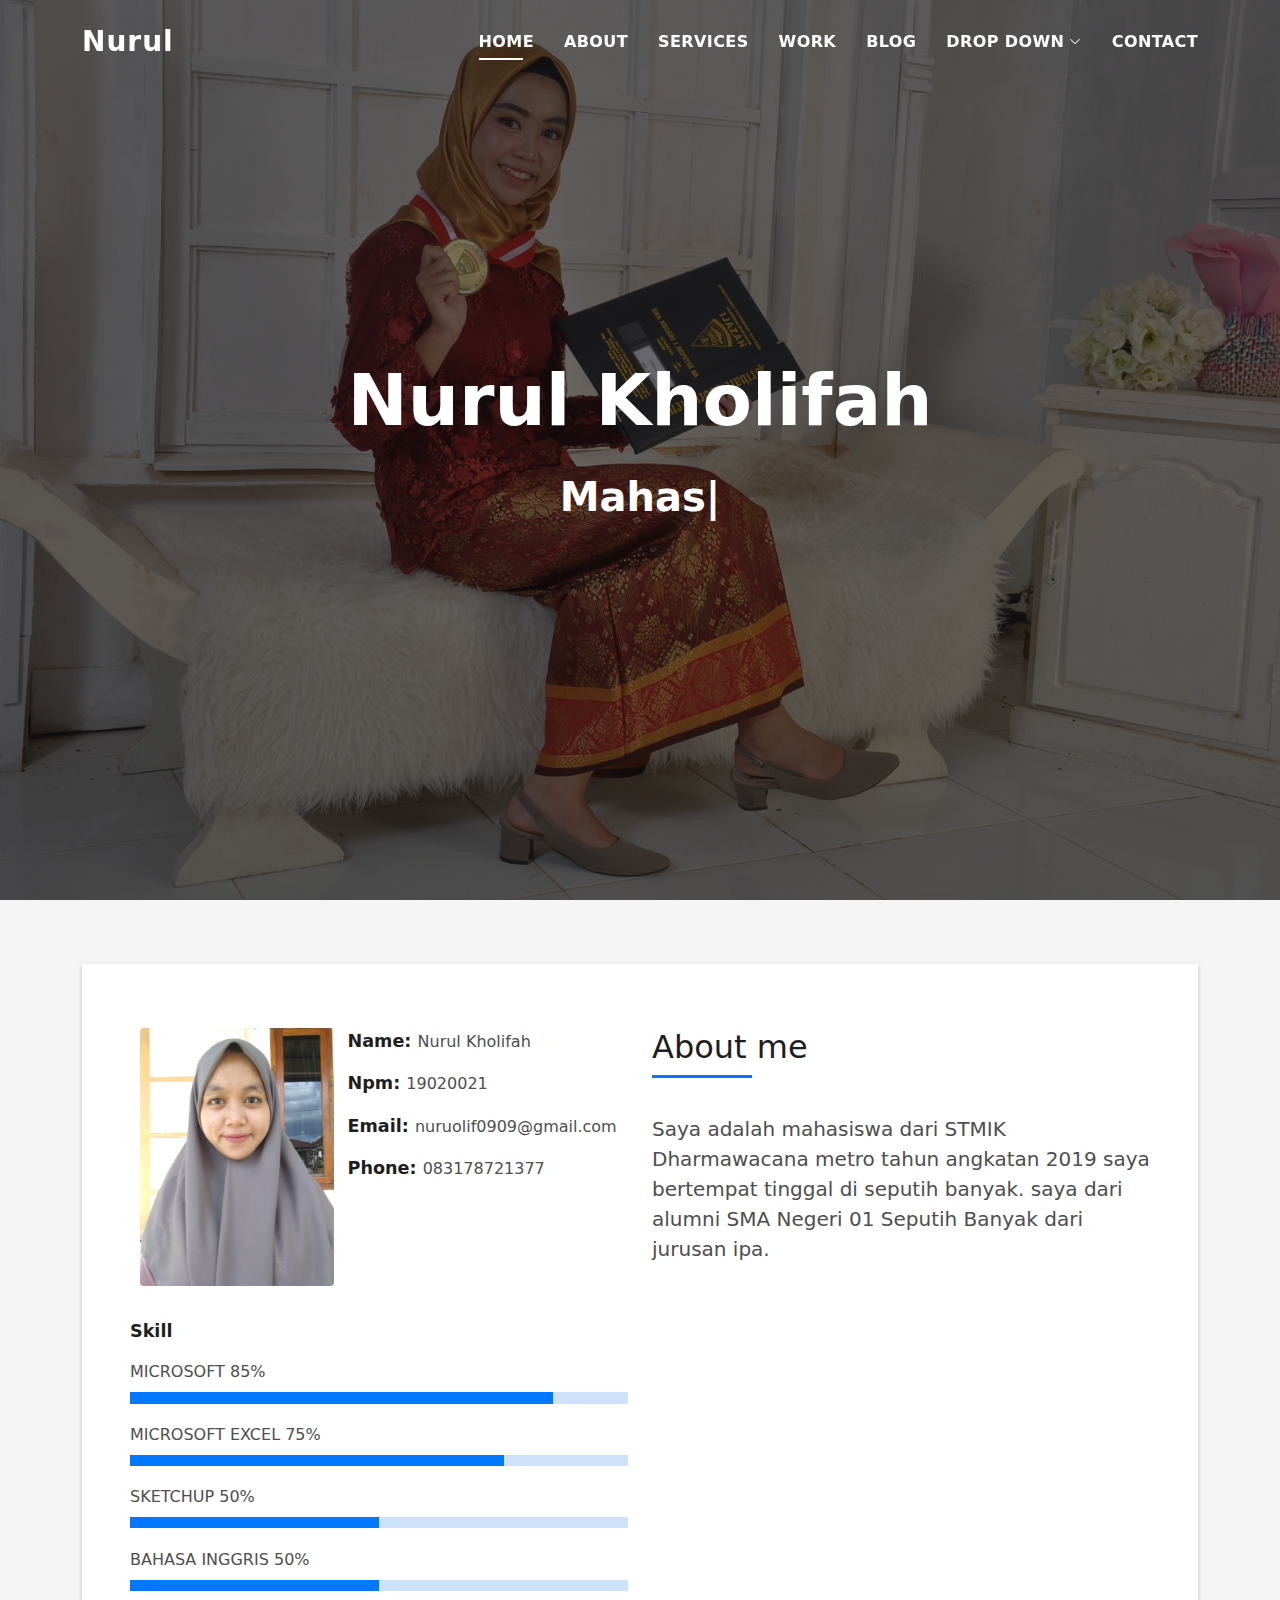
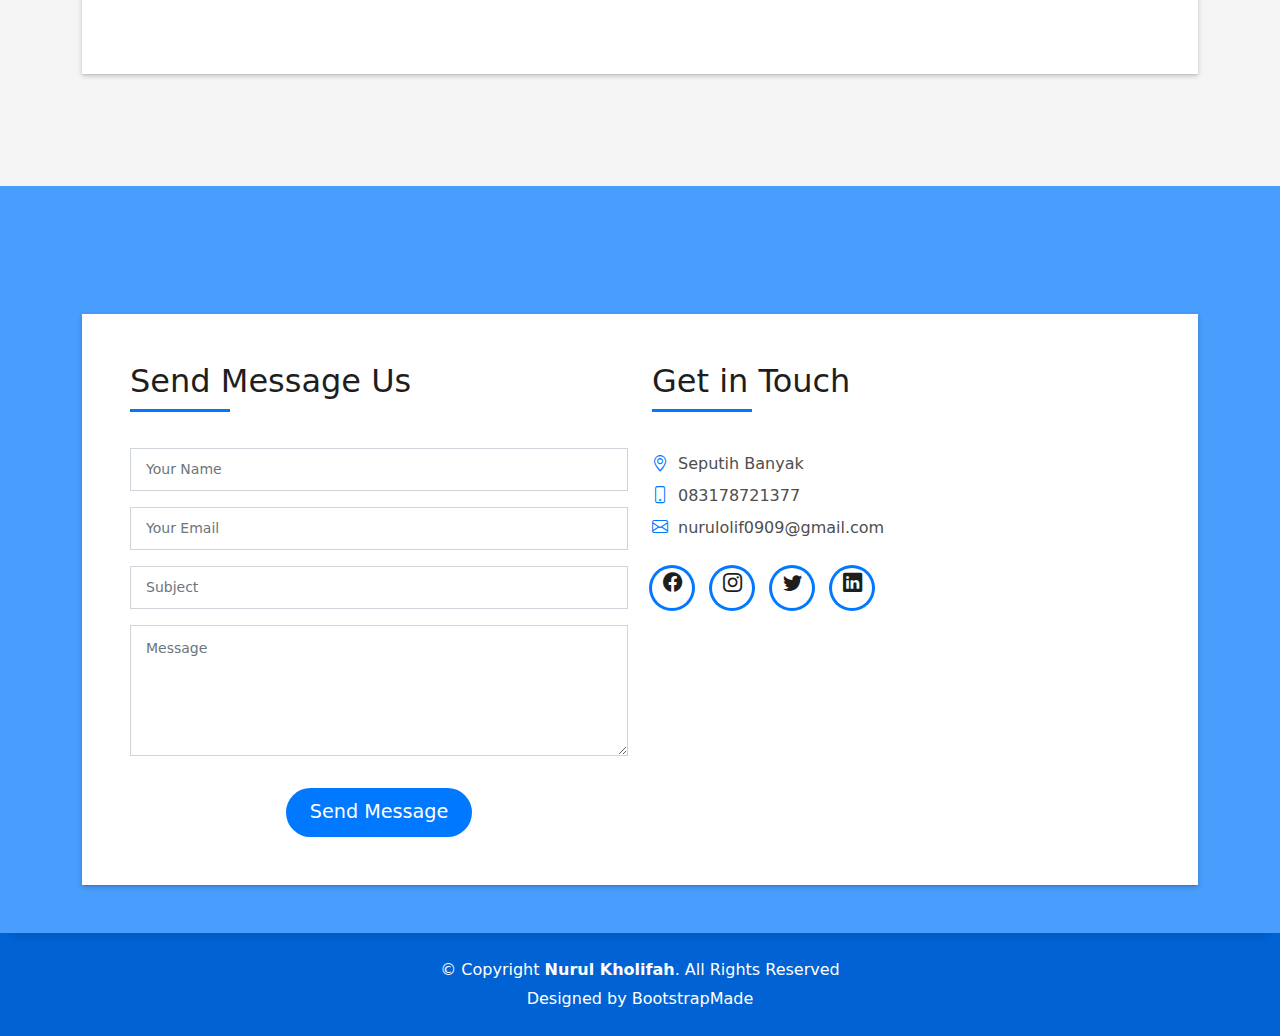
==== commit 2a347335: "Update index.html" ====
--- a/index.html
+++ b/index.html
@@ -213,7 +213,7 @@
                       </p>
                       <ul class="list-ico">
                         <li><span class="bi bi-geo-alt"></span>Seputih Banyak</li>
-                        <li><span class="bi bi-phone"></span>085368342527</li>
+                        <li><span class="bi bi-phone"></span>083178721377</li>
                         <li><span class="bi bi-envelope"></span>nurulolif0909@gmail.com</li>
                       </ul>
                     </div>
